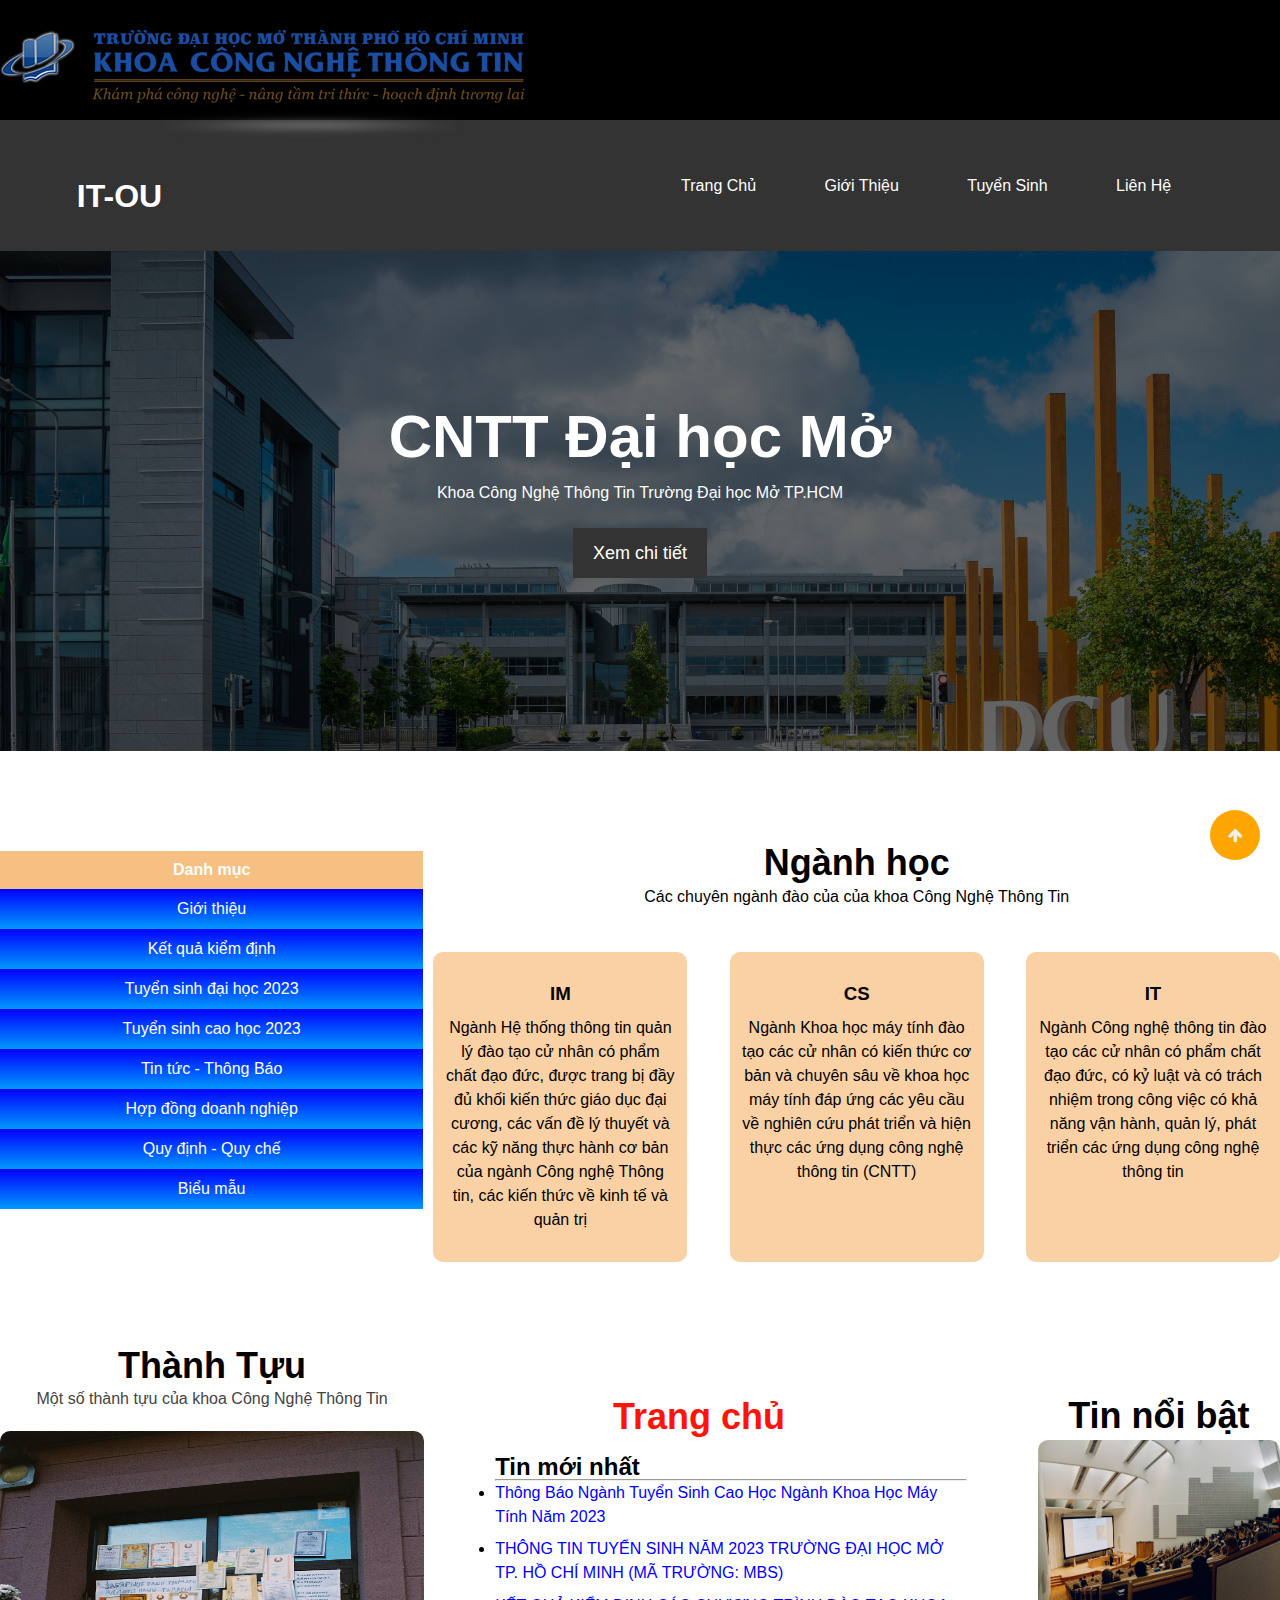
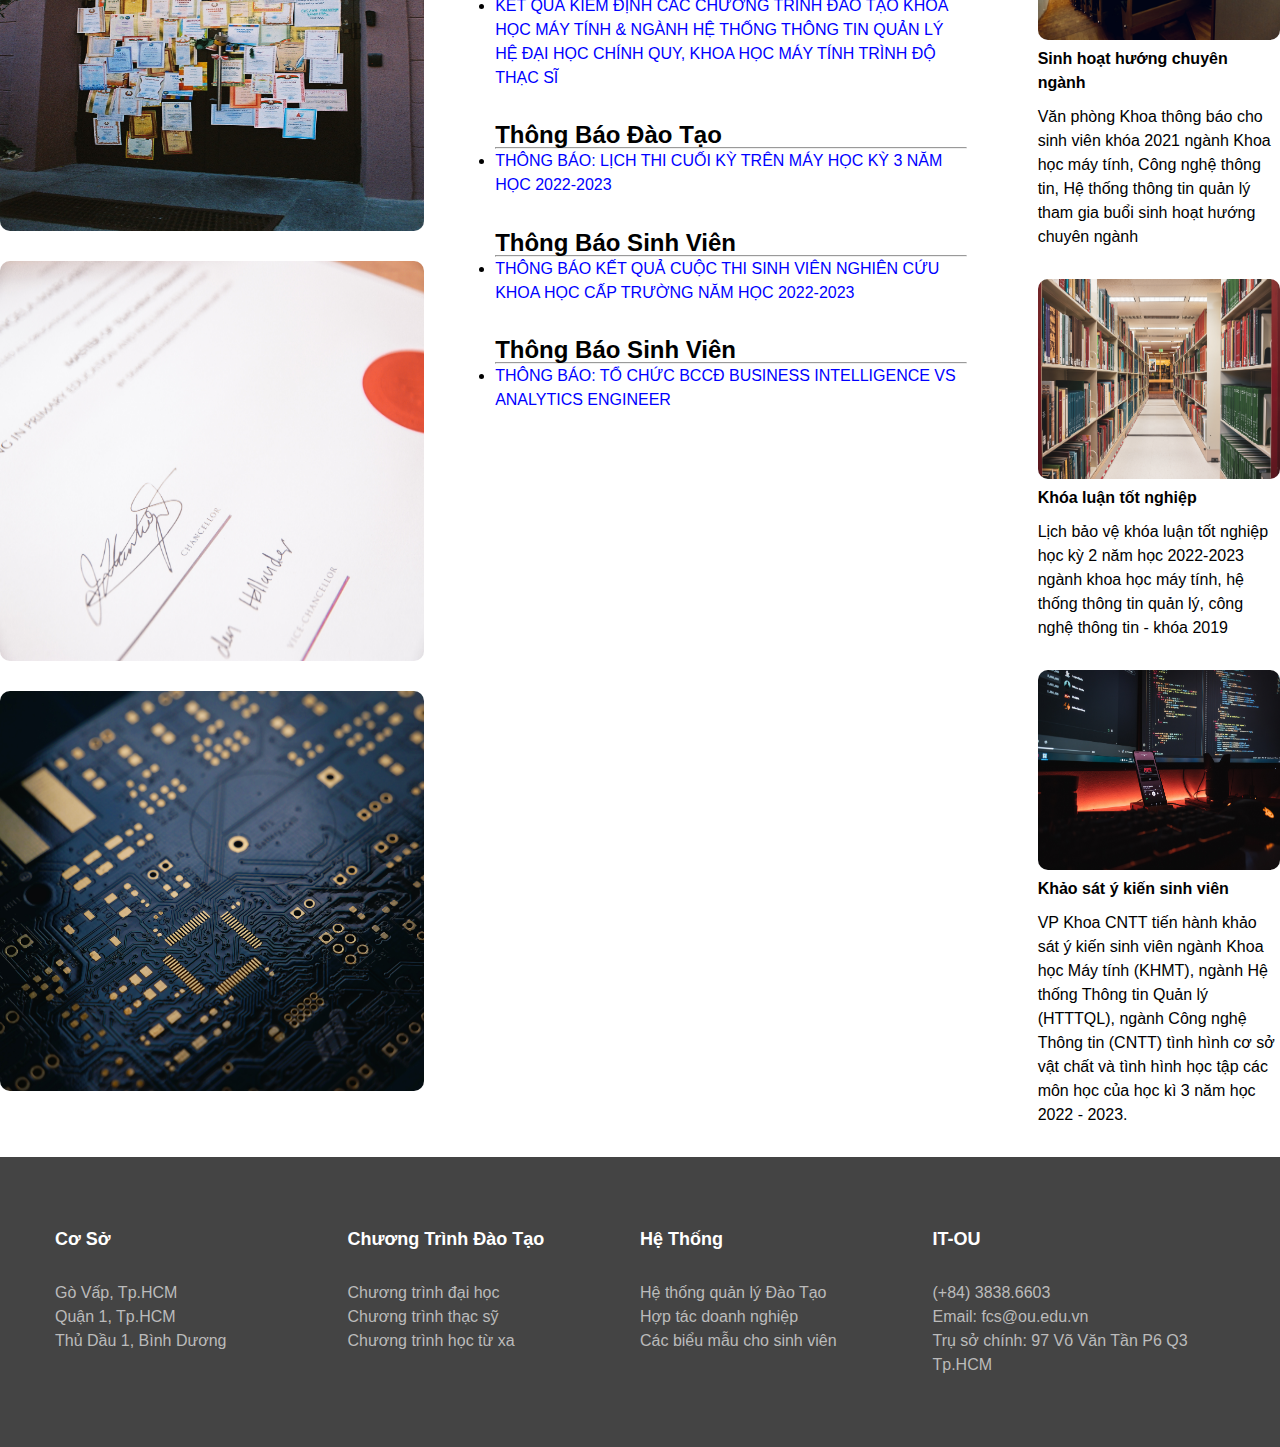
==== index.html @ 5b2e6574 "dfđ" ====
<!DOCTYPE html>
<html lang="en">
<head>
    <meta charset="UTF-8">
    <meta name="viewport" content="width=device-width, initial-scale=1.0">
    <meta name="description" content="Khoa công nghệ thông tin trường Đại Học Mở TH.HCM">
    <meta name="keywords" content="cntt, công nghệ thông tin, Đại học Mở, OU">
    <link rel="stylesheet" href="../CSS/style.css">
    <link rel="stylesheet" href="https://cdnjs.cloudflare.com/ajax/libs/font-awesome/4.7.0/css/font-awesome.min.css">
    <title>Khoa công nghệ thông tin</title>
</head>
<body>
    <header>
        <!--navigation-->
        <div class="backg1">
            <div class="OU ">
                <img src="/IMG/LOGO.png" alt="OU">
            </div>
        </div>
            <nav class="navbar">
                <h1 class="logo"><a href="index.html">IT-OU</a></h1>
                <div class="navbar-link" id="navLinks">
                    <i class="fa fa-times" onclick="hideMenu()"></i>
                    <ul>
                        <li><a href="index.html">Trang Chủ</a></li>
                        <li><a href="about.html">Giới Thiệu</a></li>
                        <li><a href="tuyensinh.html">Tuyển Sinh</a></li>
                        <li><a href="contact.html">Liên Hệ</a></li>
                    </ul>
                </div>
                <i class="fa fa-bars" onclick="showMenu()"></i>
        </nav>
        
        <!--showcase-->
        <div class="showcase">
                <div class="showcase-content">
                    <h1><span class="text">CNTT</span> Đại học Mở </h1>
                    <p>Khoa Công Nghệ Thông Tin Trường Đại học Mở TP.HCM</p>
                    <a class="button" href="about.html">Xem chi tiết</a>
                </div>
        </div>
    </header>

    <main>
        <section class="flex column2">
        <!--Chuyên ngành-->
        <section class="col1">
            
            <div class="tuyensinh-right">
                <h3>Danh mục</h3>
            </div>
            <ul class="v-menu flex">
                <li><a href="about.html">Giới thiệu</a></li>
                <li><a href="ketquakiemdinh.html">Kết quả kiểm định</a></li>
                <li><a href="daihoc.html">Tuyển sinh đại học 2023</a></li>
                <li><a href="caohoc.html">Tuyển sinh cao học 2023</a></li>
                <li><a href="index.html">Tin tức - Thông Báo</a></li>
                <li><a href="hopdong.html">Hợp đồng doanh nghiệp</a></li>
                <li><a href="quydinh.html">Quy định - Quy chế</a></li>
                <li><a href="bieumau.html">Biểu mẫu</a></li>
            </ul>
        </section>
        <section class="major col2">
            <h1>Ngành học</h1>
            <p>Các chuyên ngành đào của của khoa Công Nghệ Thông Tin</p>
            <!--Ngành--> 
            <div class="major-row">
                <div class="major-col">
                    <h3>IM</h3>
                    <p>Ngành Hệ thống thông tin quản lý đào tạo cử nhân có phẩm chất đạo đức,
                         được trang bị đầy đủ khối kiến thức giáo dục đại cương, 
                         các vấn đề lý thuyết và các kỹ năng thực hành 
                        cơ bản của ngành Công nghệ Thông tin, các kiến thức về kinh tế và quản trị</p>
                </div>
                <div class="major-col">
                    <h3>CS</h3>
                    <p>Ngành Khoa học máy tính đào tạo các cử nhân có kiến thức cơ bản và chuyên sâu về khoa học máy tính
                    đáp ứng các yêu cầu về nghiên cứu phát triển và hiện thực các ứng dụng công nghệ thông tin (CNTT)</p>
                </div>
                <div class="major-col">
                    <h3>IT</h3>
                    <p>Ngành Công nghệ thông tin đào tạo các cử nhân có phẩm chất đạo đức, có kỷ luật và có trách nhiệm trong công việc
                        có khả năng vận hành, quản lý, phát triển các ứng dụng công nghệ thông tin
                    </p>
                </div>
            </div>
        </section>
    </section>
        <!--Thành tựu-->
        <section class="flex column3">
        <section class="global">
            <h1>Thành Tựu</h1>
            <p>Một số thành tựu của khoa Công Nghệ Thông Tin</p>

            
            <div class="global-row">
                <div class="global-col">
                    <img src="../IMG/Thành tích.jpg">
                    <div class="layer">
                       <h3>Thành Tích</h3> 
                    </div>
                </div>
                <div class="global-col">
                    <img src="../IMG/kiểm định.jpg">
                    <div class="layer">
                        <h3>Kiểm Định</h3>
                    </div>
                </div>
                <div class="global-col">
                    <img src="../IMG/Nghiên cứu.jpg">
                    <div class="layer">
                        <h3>Nghiên Cứu</h3>
                    </div>
                </div>
            </div>
        </section> 
        <section class="content-middle column">
            <section class="padding-bottom">
                <div title="title">Trang chủ</div>
            <h1>Tin mới nhất</h1>
            <hr>
            <ul><li><a href="#">Thông Báo Ngành Tuyển Sinh Cao Học Ngành Khoa Học Máy Tính Năm 2023</a></li></ul>
            <ul><li><a href="#">THÔNG TIN TUYỂN SINH NĂM 2023 TRƯỜNG ĐẠI HỌC MỞ TP. HỒ CHÍ MINH (MÃ TRƯỜNG: MBS)</a></li></ul>
            <ul><li><a href="#">KẾT QUẢ KIỂM ĐỊNH CÁC CHƯƠNG TRÌNH ĐÀO TẠO KHOA HỌC MÁY TÍNH & NGÀNH HỆ THỐNG THÔNG TIN QUẢN LÝ HỆ ĐẠI HỌC CHÍNH QUY, KHOA HỌC MÁY TÍNH TRÌNH ĐỘ THẠC SĨ</a></li></ul>
            </section>
            <section class="padding-bottom">
            <h1>Thông Báo Đào Tạo</h1>
            <hr>
            <ul><li><a href="#">THÔNG BÁO: LỊCH THI CUỐI KỲ TRÊN MÁY HỌC KỲ 3 NĂM HỌC 2022-2023 </a></li></ul>
            </section>
            <section class="padding-bottom">
                <h1>Thông Báo Sinh Viên</h1>
                <hr>
                <ul><li><a href="#">THÔNG BÁO KẾT QUẢ CUỘC THI SINH VIÊN NGHIÊN CỨU KHOA HỌC CẤP TRƯỜNG NĂM HỌC 2022-2023 </a></li></ul>
            </section>
                <section class="padding-bottom">
                <h1>Thông Báo Sinh Viên</h1>
                <hr>
                <ul><li><a href="#">THÔNG BÁO: TỔ CHỨC BCCĐ BUSINESS INTELLIGENCE VS ANALYTICS ENGINEER </a></li></ul>
            </section>
        </section>

        <!--Tin nổi bật-->
        <section class="new">
            <h1>Tin nổi bật</h1>
            <div class="new-row">
                <div class="new-content">
                    <img src="../IMG/sinh viên.jpg" alt="Sinh viên">
                    <h4>Sinh hoạt hướng chuyên ngành</h4>
                    <p>Văn phòng Khoa thông báo cho sinh viên khóa 2021 ngành Khoa học máy tính,
                         Công nghệ thông tin, Hệ thống thông tin quản lý tham gia buổi sinh hoạt hướng chuyên ngành</p>
                </div>
                <div class="new-content">
                    <img src="../IMG/thư viện.jpg" alt="Thư viện">
                    <h4>Khóa luận tốt nghiệp</h4>
                    <p>Lịch bảo vệ khóa luận tốt nghiệp học kỳ 2 năm học 2022-2023
                        ngành khoa học máy tính, hệ thống thông tin quản lý, công nghệ thông tin - khóa 2019
                        </p>
                </div>
                <div class="new-content">
                    <img src="/IMG/đồ án.jpg" alt="Đồ án">
                    <h4>Khảo sát ý kiến sinh viên</h4>
                    <p>VP Khoa CNTT tiến hành khảo sát ý kiến sinh viên ngành Khoa học Máy tính (KHMT), ngành Hệ thống Thông tin Quản lý (HTTTQL), ngành Công nghệ Thông tin (CNTT)
                        tình hình cơ sở vật chất và tình hình học tập các môn học của học kì 3 năm học 2022 - 2023.</p>
                </div>
            </div>
        </section>
    </section>
        
    <a href="#"  id="backtop">
        <i class="fa fa-arrow-up"></i>
    </a>
    </main>

    <footer>
        <!--go to top-->
        
        <div class="container-foot">
            <div class="foot-row">
                <div class="foot-col">
                    <h4>Cơ sở</h4>
                    <ul>
                        <li><a href="#">Gò Vấp, Tp.HCM</a></li>
                        <li><a href="#">Quận 1, Tp.HCM</a></li>
                        <li><a href="#">Thủ Dầu 1, Bình Dương</a></li>
                    </ul>
                </div>
                <div class="foot-col">
                    <h4>Chương trình đào tạo</h4>
                    <ul>
                        <li><a href="#">Chương trình đại học</a></li>
                        <li><a href="#">Chương trình thạc sỹ</a></li>
                        <li><a href="#">Chương trình học từ xa</a></li>
                    </ul>
                </div>
                <div class="foot-col">
                    <h4>Hệ thống</h4>
                    <ul>
                        <li><a href="">Hệ thống quản lý Đào Tạo</a></li>
                        <li><a href="">Hợp tác doanh nghiệp</a></li>
                        <li><a href="">Các biểu mẫu cho sinh viên</a></li>
    
    
                    </ul>
                </div>
                <div class="foot-col">
                    <h4>IT-OU</h4>
                    <ul>
                        <li><a href="#">(+84) 3838.6603</a></li>
                        <li><a href="#">Email: fcs@ou.edu.vn</a></li>
                        <li><a href="#">Trụ sở chính: 97 Võ Văn Tần P6 Q3 Tp.HCM</a></li>
                    </ul>
                </div>
    
            </div>
        </div>
    </footer>
    <script src="JS/main.js"></script>
    <script src="JS/backtotop.js"></script>
</body>

</html>
---- CSS/style.css ----
/*Fonts style*/
html,body{
    font-family: 'Segoe UI', Tahoma, Geneva, Verdana, sans-serif;
    line-height: 1.5em;

}
*{
    margin: 0;
    padding: 0;
    box-sizing: border-box;
}
a{
    color: #333;
    text-decoration: none;
}

p{
    margin: 10px 0;
}
            /*Navigation*/
header{
    width: 100%;
    min-height: 300px;
    background-position: center;
    background-size: cover;
    position: relative;
}

.OU{
    width:40%;
    height:100px;
    background-size: cover;
    background-position:center;
}
.backg1{
    
    background-color:black;
    width:100%;
    height:120px;
    
}
.backg1 img{
    margin-top:30px;
}
.backg1 nav.xanh div { 
    color:blue;
    font-weight: 1000;
    font-size:50px;
    text-decoration:underline;
    margin-top:30px;
}
.navbar{
    display: flex;
    padding: 2% 6%;
    justify-content: space-between;
    align-items: center;
    background:#333;
}
.navbar h1{
    flex: 100%;
    text-align: left;
}
.navbar-link{
    flex: 100%;
    text-align: right;
}
.navbar-link ul li {
    list-style: none;
    display: inline-block;
    padding: 8px 12px;
    position: relative;
}
.navbar h1{
    padding-top: 20px;
}
.navbar a{
    color: #fff;
}
.navbar ul li a{
    display: block;
    padding: 20px;
    text-align: center;
}
.navbar ul li a:hover{
    background: #444;
    color: #f7c083;
}
.navbar ul li a::before{
    content:"" ;
    height:4px;
    width:0px;
    background:#f7c083;
    position:absolute;
    bottom:0px;
    left:0px;
    transition:0.2s cubic-bezier(0.075, 0.82, 0.165, 1);
}
.navbar-link{
    flex: 100%;
    text-align: right;
}
.navbar ul li:hover a::before{
    width:100%;
}
nav .fa{
    display:none;
}
/*title mỗi trang */
@keyframes hien{
    from{
        opacity:0;
        transform:translate(0);
        
    }
    to{
        opacity:1;
        transform:translate(25%);
    }
}
div[title]{
    color:#ff1409;
    animation:hien 3s ease-in-out;
    background-image:linear-gradient(to left right,purple,darkblue,black);
    width:100%;
    height:80px;
    transform:translate(25%);
    padding-top:30px;
    box-sizing:border-box;
    font-size:36px;
    font-weight: 800;
}
/*responsive*/
@media(max-width: 700px){
    .OU{
        width:80%;
    }
    h1[title]{
        width:100%;
        text-align: left;
        flex-direction:column;
    }
    .navbar h1{
        padding-top: 20px;
        font-size: 20px;
        
    }
    .navbar-link{
        position: absolute;
        background-color: #f7c083;
        height: 100vh;
        width: 200px;
        top:0%;
        right:-250px;
        text-align: left;
        z-index: 2;
        
    }
    nav .fa{
        display: block;
        color: #fff;
        margin: 10px;
        font-size: 22px;
        cursor: pointer;
    }
    
    .col1{
        flex-direction:column;
        width:100% !important;
        display:block;
    }
    .column2{
        flex-direction:column;
    }
    .column2 .col1{
        width:100%;
    }
    .column3{
        flex-direction:column;
    }
    .column3 .global{
        width:100%;
    }
    .column3 .content-middle{
        width:100%;
    }
    .column3 .new{
        width:100%;
    }
    .new-content img{
        height:300px;
        width:80%;
    }
}
/*Ket qua kiem dinh*/
.photo img{
    width:100%;
}
 /*showcase*/
 .showcase{
    background-image:linear-gradient(rgba(0,0,0,0.6), rgba(0,0,0,0.6)), url("/IMG/trường.jpg");
    background-position: center;
    background-size: cover;
    height: 500px;
 }
 .showcase-content{
    color: #fff;
    text-align: center;
    padding-top: 150px;
 }
 .parent > div {
    right:70%;
    display:flex;
    margin-top:25%;
    
    }
    
    .input {
    outline: none;
    border: none;
    border-radius: 100px;
    padding: 5px 10px;
    transition: width 0.3s ease;
   
    }
    
    .input::placeholder {
    color: green;
    }
    
    .parent.active .input {
    width: 200px;
    }
    
    .btn {
    
    padding: 5px 10px;
    cursor: pointer;
    border-radius: 100px;
    border: none;
    background: green;
    display: inline-block;
    box-shadow: 0 0 5px rgba(0, 0, 0, 0.2);
    position: absolute;
    top: 0;
    left: 0;
    transition: transform 0.3s ease;
    
    }
    
    .parent.active .btn {
    transform: translateX(210px);
    }
    
    .fa-solid {
    color: #ffffff;
    }
 .showcase-content h1{
    font-size: 60px;
    line-height: 1.2em;
 }
 .showcase-content p{
    padding-bottom: 16px;
    line-height: 1.2em;
 }
 .button{
    display: inline-block;
    font-size: 18px;
    color: #fff;
    background-color: #333;
    padding: 13px 20px;
    border: none;   
 }
 .button:hover{
    background: #f7c083;
    color: #444;
 }
 

/* chia hai cột */
.col1{
    width:40%;
    margin-top:100px;
    color:#f9d1a4;
    margin-right:10px;
}
.iconmenu{
    width:5%;
    height:80px;
    color:#222;
    background-color:red;
    position:absolute;
    font-size: 20px;
}
.col2{
    width:60%;
}
.flex{
    display:flex;
}

ul.v-menu{
    flex-direction:column ;
    width:100%;
}
ul.v-menu li{
    
    width:auto;
    height:40px;
    line-height:40px;
    border-bottom:1px solid #e8e8e8;

}

ul.v-menu li a{
    align-items: center;
    background:linear-gradient(blue,#0099ff);
    color: white;
    text-align:center;
    box-sizing: border-box;
    display:block;
    width:auto;
}
ul.v-menu li a:hover {
    background:linear-gradient(orange,red);
    color:blue !important;
}
 /*major*/
.major{
    width: 80%;
    margin: 0 auto;
    text-align: center;
    padding-top: 100px;
}
.major-row{
    margin-top: 5%;
    display: flex;
    justify-content: space-between;
}
.major-col{
    flex-basis: 30%;
    background: #f9d1a4;
    
    border-radius: 10px;
    margin-bottom: 5%;
    padding: 20px 12px;
    box-sizing: border-box;
}
.major h1{
    font-size: 36px;
    font-weight: 600;
}
.major-col h3{
    text-align: center;
    font-weight: 600;
    margin: 10px 0;
}
.major-col:hover{
    box-shadow: 0 0 20px 0 rgba(0,0,0,0.25);
}
/*responsive*/
@media(max-width: 700px){
    .major-row{
        flex-direction: column;
    }
}

/*Global*/
.global{
    width: 35%;
    margin: 0 auto;
    text-align: center;
    padding-top: 50px;
    float:left;
}
.global-row{
    margin-top: 5%;
    justify-content: space-between;
}
.global-col{
    flex-basis: 32%;
    border-radius: 10px;
    margin-bottom: 30px;
    overflow: hidden;
    position: relative;
}
.global p{
    color: #444;
    font-size: 16px;
    font-weight: 300;
    line-height: 22px;
}
.global h1{
    font-size: 36px;
    font-weight: 600;
}

.global-col img{
    width: 100%;
    height: 400px;
    display: block;
}
.layer{
    background: transparent;
    height: 100%;
    width: 100%;
    position: absolute;
    top: 0;
    left: 0;
    transition: 0.5s;
}
.layer:hover{
    background: rgba(255,187,152,0.8);
}
.layer h3 {
    width: 100%;
    font-weight: 500;
    color: #fff;
    font-size: 26px;
    bottom: 0;
    left: 50%;
    transform: translate(-50%);
    position:absolute;
    opacity: 0;
    transition: 0.5s;
}

.layer:hover h3{
    opacity: 1;
    bottom: 49%;
    
}

@media(max-width: 700px){
    .global-row{
        flex-direction: column;
    }
}
/*content-middle*/
.content-middle{
    width:40%;
    margin:5%;
    padding:7px;
    
}
@keyframes doimauh1{
     from{
        color:orange;
     }
     to{
        color:red;
     }

}
.content-middle h1{
    font-weight:600 ;
    font-size:24px;
    animation: doimauh1 3s ease-in-out infinite;
}
.content-middle ul{
    margin-top: 0;
    margin-bottom: 8.5px;
}

.content-middle div hr{
    color:blue;
}
.content-middle ul li{
    display: list-item;
}
.content-middle ul li a{
    color:blue;
}
.content-middle .padding-bottom {
    padding-bottom: 25px;
}
.content-middle .padding-top{
    padding-top:25px;
}
.column{
    flex-direction:column ;
}
/*News*/
.new{
    width: 20%;
    margin: 0 auto;
    text-align: center;
    padding-top: 100px;
    float:right;
}
.new-row{
    margin-top: 5%;
    
}
.new-content {
    flex-basis: 32%;
    border-radius: 10px;
    margin-bottom: 30px;
    text-align: left;
}
.new-content img{
    width: 100%;
    border-radius: 10px;
    height: 200px;
}
.new h1{
    font-size: 36px;
    font-weight: 600;
}
.new-content h4{
    font-size: 16px;
    font-weight: 600;
}
@media(max-width: 700px){
    .new-row{
        flex-direction: column;
    }
}
/*Footer*/
.container-foot{
    max-width: 1170px; 
    margin: auto;
}
.foot-row{
    display: flex;
    flex-wrap: wrap;
}
.foot-row ul{
    list-style: none;
}
footer{
    background-color: #444;
    padding: 70px 0;
}
.foot-col{
    width: 25%;
    padding: 0 15ps;
}
.foot-col h4{
    font-size: 18px;
    color: #fff;
    text-transform: capitalize;
    margin-bottom: 30px;
}
.foot-col a{
    font-size: 16px;
    font-weight: 300;
    color:#bbb;
    display: block;
    transition:all 0.3s ease;

}
.foot-col a:hover{
    color: #fff;
    padding-left: 10px;
}
/*responsive*/
@media(max-width: 700px){
    .foot-col{
        width: 50%;
        margin-bottom: 30px;
    }
}
@media(max-width: 500px){
    .footer-col{
        width: 100%;
    }
}
/*go to top*/
#backtop{
    width:50px;
    height:50px;
    background:orange;
    color:#f0f0f0;
    display:flex;
    justify-content: center;
    align-items: center;
    border-radius:50%;
    position:fixed;
    bottom:40px;
    right:20px;
}

                    /* about us*/
/*showcase*/
.about-showcase{
    background-image:linear-gradient(rgba(0,0,0,0.6), rgba(0,0,0,0.6)), url("/IMG/lớp\ học.jpg");
    background-position: center;
    background-size: cover;
    height: 350px;
}
.about-showcase{
    color: #fff;
    text-align: center;
    padding-top: 130px;
 }
 .about-showcase h1{
    font-size: 60px;
    line-height: 1.2em;
    margin-bottom: 120px;
 }

 /*content*/
 .about-us{
    width: 80%;
    margin: auto;
    padding-top: 80px;
    padding-bottom: 50px;
 }
 .about-us-row{
    margin-top: 5%;
    display: flex;
    justify-content: space-between;
 }
 .about-us-col img{
    width: 100%;
    margin-left: 20px;
    
 }
 .about-us-col p{
    padding: 15px 0 25px;
 }
 /*responsive*/
 @media(max-width: 700px){
    .about-us-row{
        flex-direction: column;
    }
}
                /*Tuyển sinh*/
.tuyensinh-showcase{
    background-image:linear-gradient(rgba(0,0,0,0.6), rgba(0,0,0,0.6)), url("/IMG/tuyen_sinh.jpg");
    background-position: center;
    background-size: cover;
    height: 350px;
}
.tuyensinh-showcase{
    color: #fff;
    text-align: center;
    padding-top: 130px;
 }
 .tuyensinh-showcase h1{
    font-size: 60px;
    line-height: 1.2em;
    margin-bottom: 120px;
 }
 .tuyensinh{
    width: 80%;
    margin: auto;
    padding: 60px 0;
 }
 .tuyensinh-row{
    margin-top: 5%;
    display: flex;
    justify-content: space-between;
}
.tuyensinh-left{
    flex-basis: 65%;
}
.tuyensinh-left img{
    width: 100%;
    height: 400px;
}
.tuyensinh-left h2{
    color: #222;
    font-weight: 600;
    margin: 30px 0;
}
.tuyensinh-left p{
    color: #888;
    padding: 0;
}
.tuyensinh-right{
    flex-basis: 32%;  
}
@keyframes doimau{
    0% {background-color:#f7c083;}
    25% {background-color:orange;}
    50%{background-color:orangered;}
    100%{background-color:red;}
}
.tuyensinh-right h3{
    text-align: center;
    display: block;
    background-color:#f7c083;
    color: #fff;
    padding: 7px 0;
    font-size: 16px;
    animation:doimau 3s ease infinite;
}

.tuyensinh-right div{
    display: flex;
    align-items: center;
    justify-content: space-between;
    color: #555;
    padding: 8px;
    box-sizing: border-box;
    background:linear-gradient(blue,#0099ff);
    font-weight:600;

}
.comment{
    border: 1px solid #ccc;
    margin: 50px 0;
    padding: 10px 20px;
}
.comment h3{
    text-align: left;
}
.comment-form input, .comment-form textarea{
    width: 100%;
    padding: 10px;
    margin: 15px 0;
    box-sizing: border-box;
    border: none;
    outline: none;
    background-color: #f0f0f0;
}
 /*responsive*/
 @media(max-width: 700px){
    .tuyensinh-row{
        flex-direction: column;
    }
}

                    /*Contact*/

.contact-showcase{
    background-image:linear-gradient(rgba(0,0,0,0.6), rgba(0,0,0,0.6)), url("/IMG/Liên\ Hệ.jpg");
    background-position: center;
    background-size: cover;
    height: 350px;
}
.contact-showcase{
    color: #fff;
    text-align: center;
    padding-top: 130px;
 }
 .contact-showcase h1{
    font-size: 60px;
    line-height: 1.2em;
    margin-bottom: 120px;
 }
 .location{
    width: 80%;
    margin: auto;
    padding: 80px 0;
 }
 .location iframe{
    width: 100%; 
 }
 .contact{
    width: 80%;
    margin: auto;
 }

 .contact-row{
    margin-top: 5%;
    display: flex;
    justify-content: space-between;
}
 .contact-col{
    flex-basis: 48%;
    margin-bottom: 30px;
 }
 .contact-col div{
    display: flex;
    align-items: center;
    margin-bottom: 40px;
 }
 .contact-col div .fa{
    font-size: 28px;
    color: #f7c083;
    margin: 10px;
    margin-right: 30px;
 }
 .contact-col div h5{
    font-size: 20px;
    margin-bottom: 5px;
    color: #444;
    font-weight: 400;
 }
 .contact-col input, .contact-col textarea{
    width: 100%;
    padding: 15px;
    margin-bottom: 17px;
    outline:none;
    border: 1px solid #ccc;
 }
 /*responsive*/
 @media(max-width: 700px){
    .contact-row{
        flex-direction: column;
    }
}
/*Kết quả kiểm định */
.kiemdinh-showcase{
    background-image:linear-gradient(rgba(0,0,0,0.6), rgba(0,0,0,0.6)), url("/IMG/ketquakiemdinh.jpg");
    background-position: center;
    background-size: cover;
    height: 350px;
}
.kiemdinh-showcase{
    color: #fff;
    text-align: center;
    padding-top: 130px;
 }
 .kiemdinh-showcase h1{
    font-size: 60px;
    line-height: 1.2em;
    margin-bottom: 120px;
 }
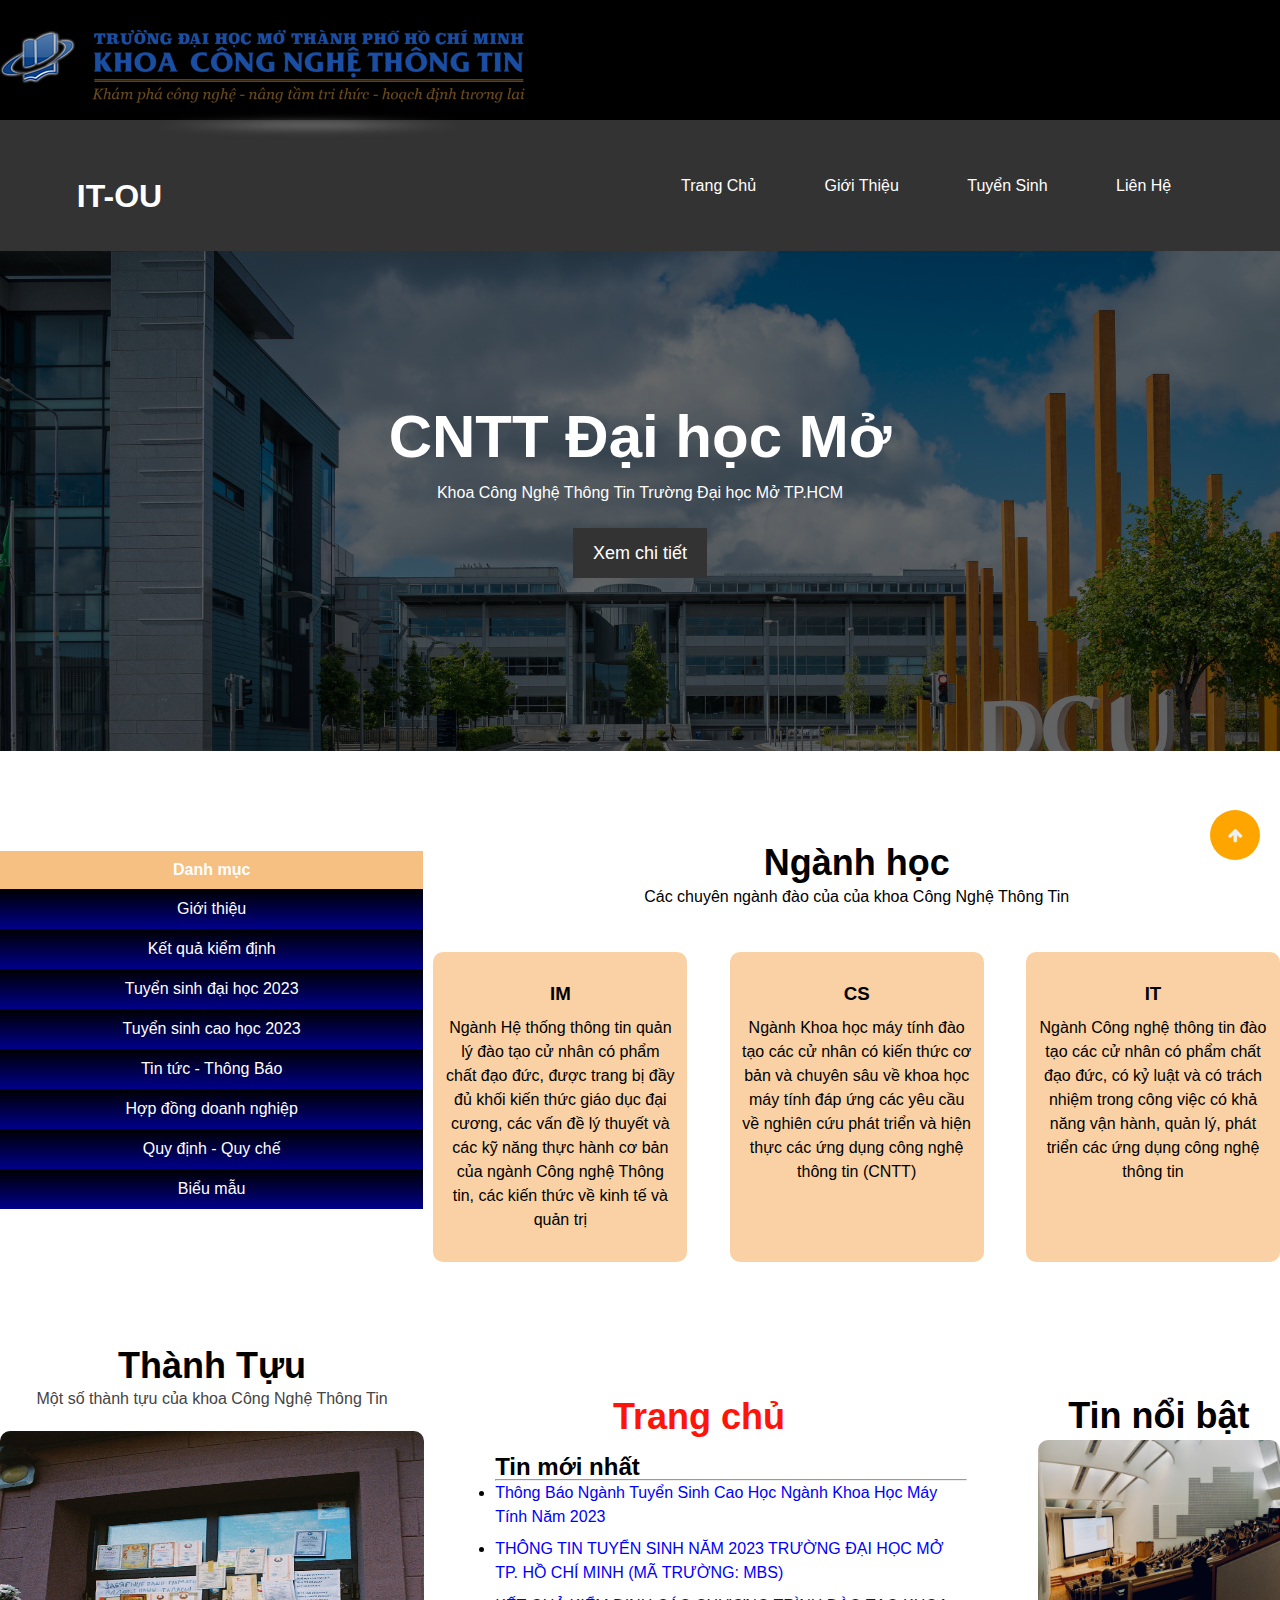
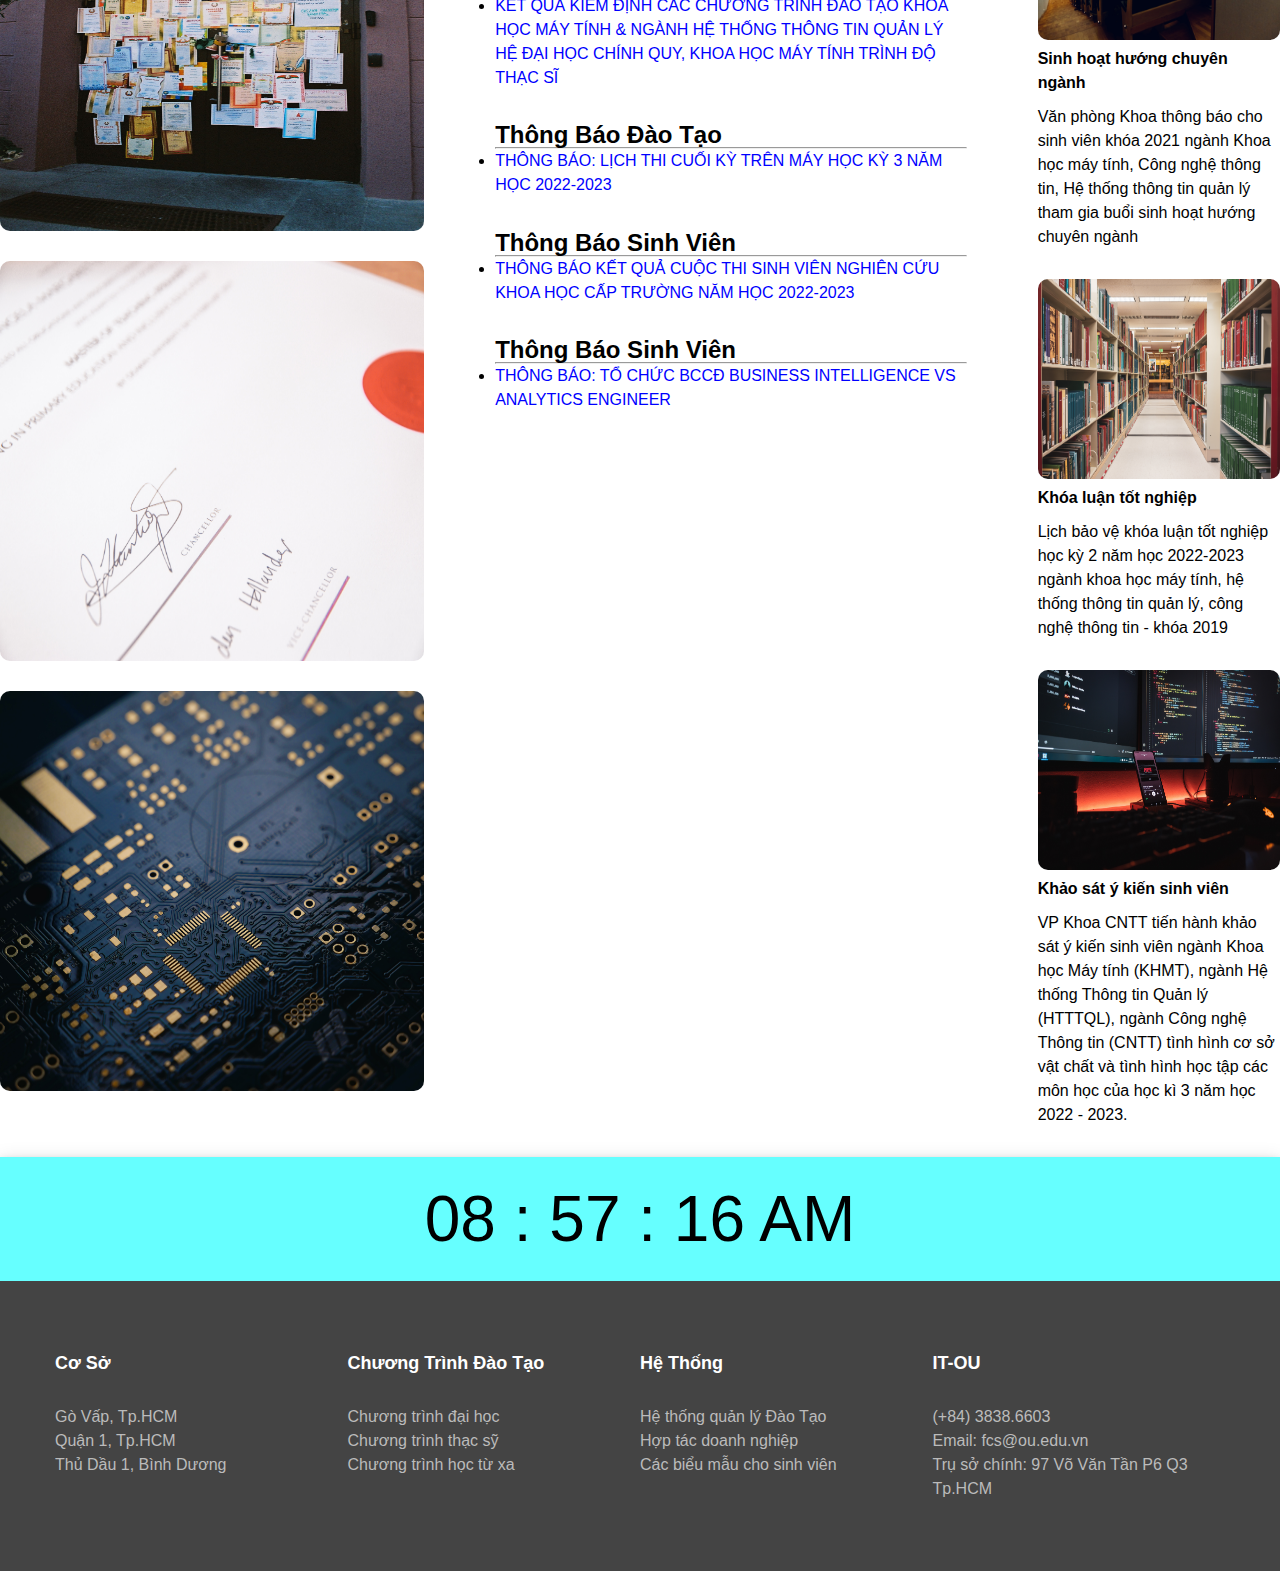
==== commit ba347645: "Fix" ====
--- a/index.html
+++ b/index.html
@@ -7,14 +7,14 @@
     <meta name="keywords" content="cntt, công nghệ thông tin, Đại học Mở, OU">
     <link rel="stylesheet" href="../CSS/style.css">
     <link rel="stylesheet" href="https://cdnjs.cloudflare.com/ajax/libs/font-awesome/4.7.0/css/font-awesome.min.css">
-    <title>Khoa công nghệ thông tin</title>
+    <title>Khoa công nghệ thông tin Trang chủ</title>
 </head>
 <body>
     <header>
         <!--navigation-->
         <div class="backg1">
             <div class="OU ">
-                <img src="/IMG/LOGO.png" alt="OU">
+                <img src="../IMG/LOGO.png" alt="OU">
             </div>
         </div>
             <nav class="navbar">
@@ -41,7 +41,7 @@
         </div>
     </header>
 
-    <main>
+    <main class="backg2">
         <section class="flex column2">
         <!--Chuyên ngành-->
         <section class="col1">
@@ -166,14 +166,16 @@
             </div>
         </section>
     </section>
-        
-    <a href="#"  id="backtop">
-        <i class="fa fa-arrow-up"></i>
-    </a>
+    <div> 
+        <!--go to top-->
+        <a href="#"  id="backtop"onclick="goToTop()">
+            <i class="fa fa-arrow-up" ></i>
+        </a>
+    </div> 
+    <div id="digital-clock"></div>
     </main>
 
     <footer>
-        <!--go to top-->
         
         <div class="container-foot">
             <div class="foot-row">
@@ -217,6 +219,7 @@
     </footer>
     <script src="JS/main.js"></script>
     <script src="JS/backtotop.js"></script>
+    
 </body>
 
 </html>--- a/CSS/style.css
+++ b/CSS/style.css
@@ -94,10 +94,6 @@
     bottom:0px;
     left:0px;
     transition:0.2s cubic-bezier(0.075, 0.82, 0.165, 1);
-}
-.navbar-link{
-    flex: 100%;
-    text-align: right;
 }
 .navbar ul li:hover a::before{
     width:100%;
@@ -308,12 +304,12 @@
     height:40px;
     line-height:40px;
     border-bottom:1px solid #e8e8e8;
-
+    
 }
 
 ul.v-menu li a{
     align-items: center;
-    background:linear-gradient(blue,#0099ff);
+    background:linear-gradient(black,darkblue);
     color: white;
     text-align:center;
     box-sizing: border-box;
@@ -321,9 +317,10 @@
     width:auto;
 }
 ul.v-menu li a:hover {
-    background:linear-gradient(orange,red);
-    color:blue !important;
-}
+    color:yellow !important;
+    background:linear-gradient(darkblue,black);
+}
+
  /*major*/
 .major{
     width: 80%;
@@ -565,6 +562,18 @@
         width: 100%;
     }
 }
+/*style đồng hồ */
+#digital-clock {
+    background-color: #66ffff;
+    width: 100%;
+    margin: auto;
+    padding-top: 50px;
+    padding-bottom: 50px;
+    font-family: 'Open Sans Condensed', sans-serif;
+    font-size: 64px;
+    text-align: center;
+    box-shadow: 0 4px 8px 0 rgba(0, 0, 0, 0.2), 0 6px 20px 0 rgba(0, 0, 0, 0.19);
+  }
 /*go to top*/
 #backtop{
     width:50px;
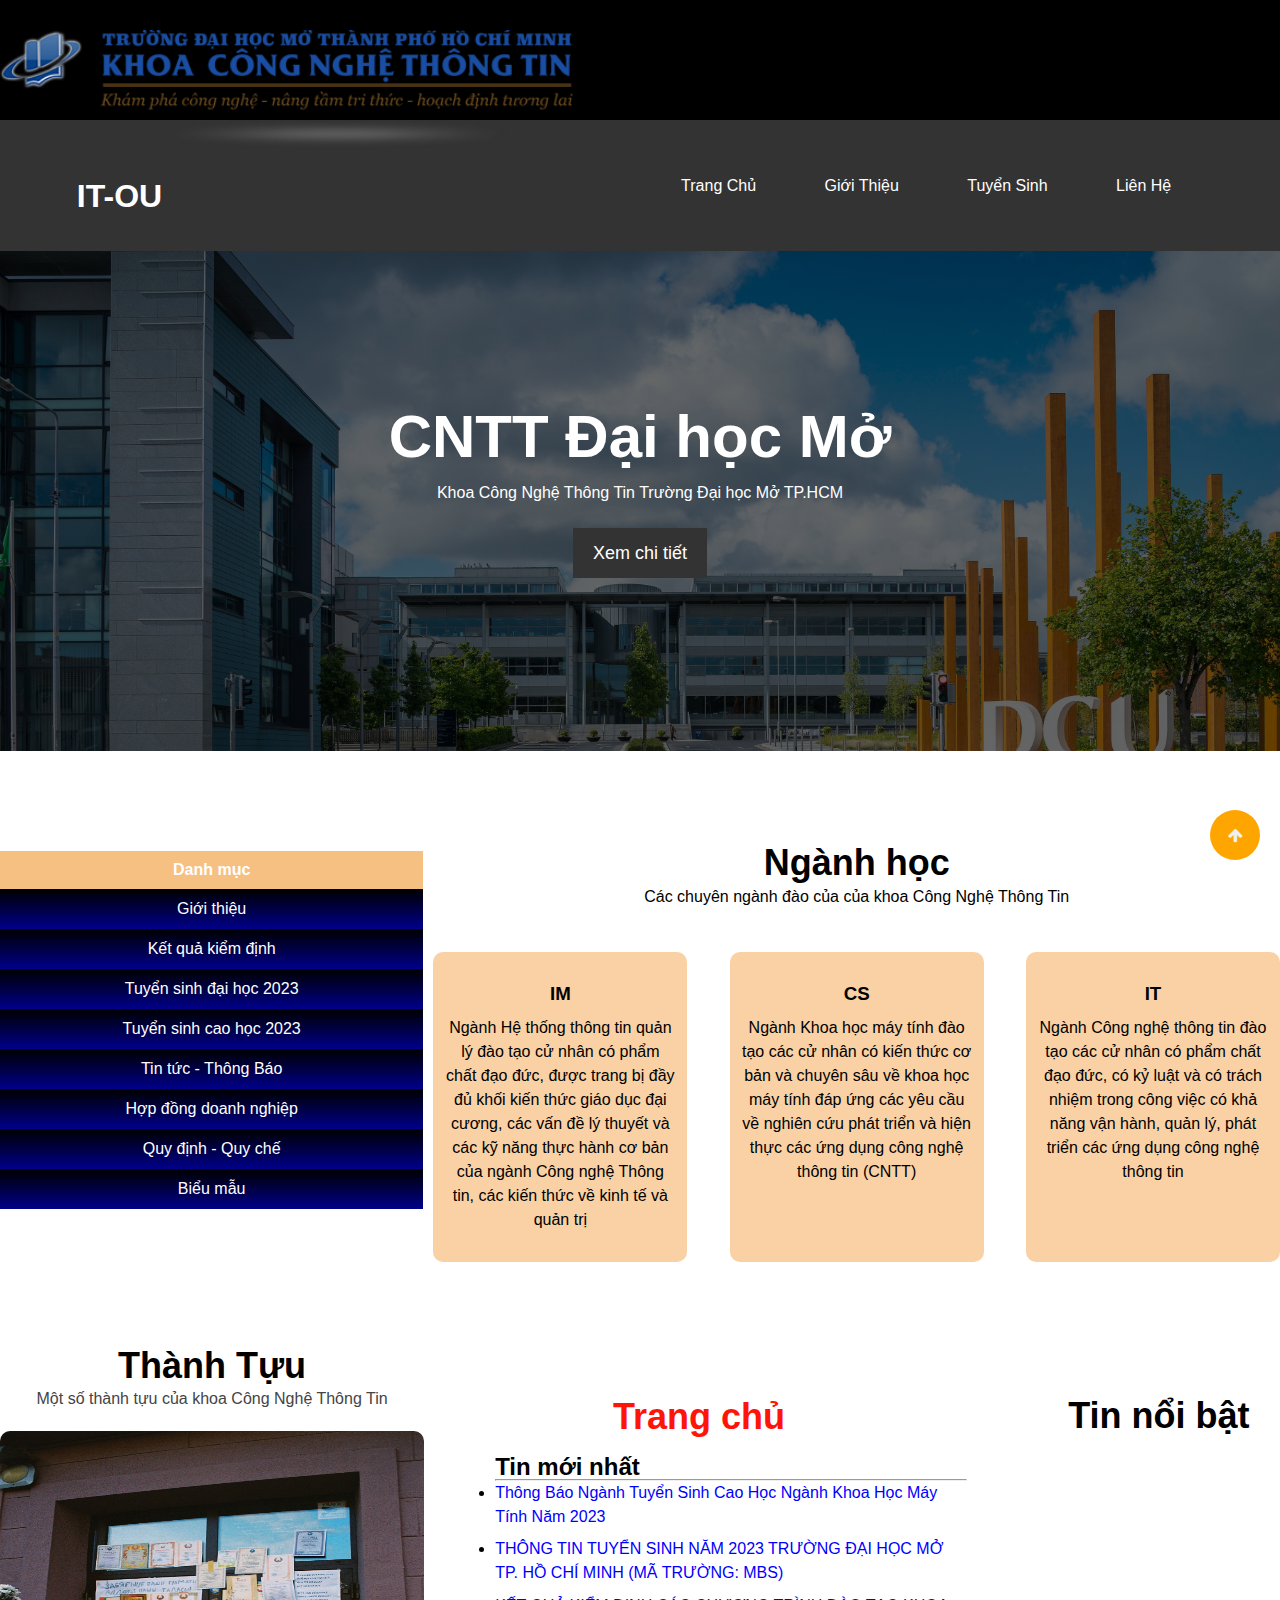
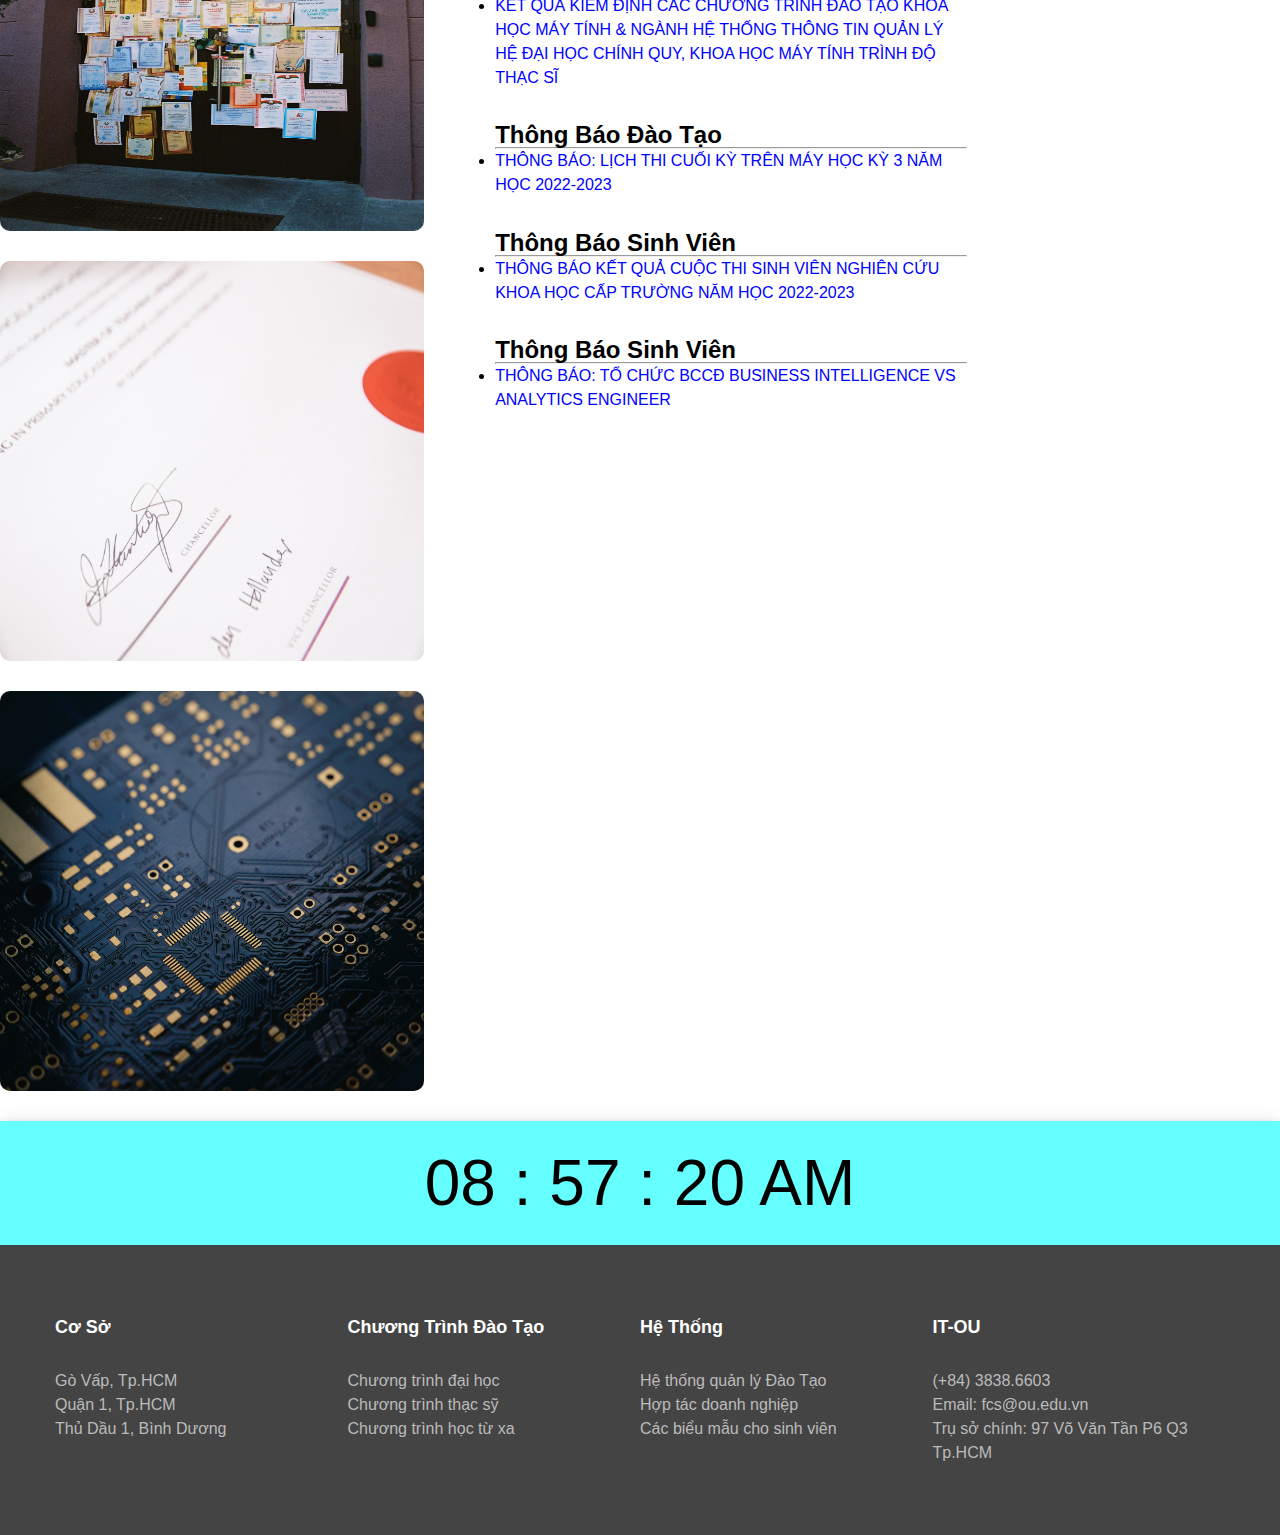
==== commit 89f76575: "Sửa" ====
--- a/index.html
+++ b/index.html
@@ -13,7 +13,7 @@
     <header>
         <!--navigation-->
         <div class="backg1">
-            <div class="OU ">
+            <div class="OU">
                 <img src="../IMG/LOGO.png" alt="OU">
             </div>
         </div>
@@ -64,14 +64,9 @@
             <h1>Ngành học</h1>
             <p>Các chuyên ngành đào của của khoa Công Nghệ Thông Tin</p>
             <!--Ngành--> 
-            <div class="major-row">
-                <div class="major-col">
-                    <h3>IM</h3>
-                    <p>Ngành Hệ thống thông tin quản lý đào tạo cử nhân có phẩm chất đạo đức,
-                         được trang bị đầy đủ khối kiến thức giáo dục đại cương, 
-                         các vấn đề lý thuyết và các kỹ năng thực hành 
-                        cơ bản của ngành Công nghệ Thông tin, các kiến thức về kinh tế và quản trị</p>
-                </div>
+            <div class="major-row" id="major-row">
+                
+                <!---
                 <div class="major-col">
                     <h3>CS</h3>
                     <p>Ngành Khoa học máy tính đào tạo các cử nhân có kiến thức cơ bản và chuyên sâu về khoa học máy tính
@@ -83,6 +78,7 @@
                         có khả năng vận hành, quản lý, phát triển các ứng dụng công nghệ thông tin
                     </p>
                 </div>
+                -->
             </div>
         </section>
     </section>
@@ -116,7 +112,7 @@
         </section> 
         <section class="content-middle column">
             <section class="padding-bottom">
-                <div title="title">Trang chủ</div>
+            <div title="title">Trang chủ</div>
             <h1>Tin mới nhất</h1>
             <hr>
             <ul><li><a href="#">Thông Báo Ngành Tuyển Sinh Cao Học Ngành Khoa Học Máy Tính Năm 2023</a></li></ul>
@@ -144,6 +140,7 @@
         <section class="new">
             <h1>Tin nổi bật</h1>
             <div class="new-row">
+                <!--
                 <div class="new-content">
                     <img src="../IMG/sinh viên.jpg" alt="Sinh viên">
                     <h4>Sinh hoạt hướng chuyên ngành</h4>
@@ -158,11 +155,12 @@
                         </p>
                 </div>
                 <div class="new-content">
-                    <img src="/IMG/đồ án.jpg" alt="Đồ án">
+                    <img src="../IMG/đồ án.jpg" alt="Đồ án">
                     <h4>Khảo sát ý kiến sinh viên</h4>
                     <p>VP Khoa CNTT tiến hành khảo sát ý kiến sinh viên ngành Khoa học Máy tính (KHMT), ngành Hệ thống Thông tin Quản lý (HTTTQL), ngành Công nghệ Thông tin (CNTT)
                         tình hình cơ sở vật chất và tình hình học tập các môn học của học kì 3 năm học 2022 - 2023.</p>
                 </div>
+                -->
             </div>
         </section>
     </section>
--- a/CSS/style.css
+++ b/CSS/style.css
@@ -27,10 +27,14 @@
 }
 
 .OU{
-    width:40%;
+    width:100%;
     height:100px;
     background-size: cover;
     background-position:center;
+}
+.OU img{
+    max-width:80%;
+    height:120px;
 }
 .backg1{
     
@@ -128,7 +132,13 @@
 /*responsive*/
 @media(max-width: 700px){
     .OU{
-        width:80%;
+        width:100%;
+    }
+    .OU img{
+        width:100%;
+    }
+    #backtop{
+        width:100%;
     }
     h1[title]{
         width:100%;
@@ -150,6 +160,7 @@
         text-align: left;
         z-index: 2;
         
+        
     }
     nav .fa{
         display: block;
@@ -203,53 +214,7 @@
     text-align: center;
     padding-top: 150px;
  }
- .parent > div {
-    right:70%;
-    display:flex;
-    margin-top:25%;
-    
-    }
-    
-    .input {
-    outline: none;
-    border: none;
-    border-radius: 100px;
-    padding: 5px 10px;
-    transition: width 0.3s ease;
-   
-    }
-    
-    .input::placeholder {
-    color: green;
-    }
-    
-    .parent.active .input {
-    width: 200px;
-    }
-    
-    .btn {
-    
-    padding: 5px 10px;
-    cursor: pointer;
-    border-radius: 100px;
-    border: none;
-    background: green;
-    display: inline-block;
-    box-shadow: 0 0 5px rgba(0, 0, 0, 0.2);
-    position: absolute;
-    top: 0;
-    left: 0;
-    transition: transform 0.3s ease;
-    
-    }
-    
-    .parent.active .btn {
-    transform: translateX(210px);
-    }
-    
-    .fa-solid {
-    color: #ffffff;
-    }
+
  .showcase-content h1{
     font-size: 60px;
     line-height: 1.2em;
@@ -628,6 +593,11 @@
  .about-us-col p{
     padding: 15px 0 25px;
  }
+ .subject{
+    background-color:red;
+    font-size:24px;
+
+ }
  /*responsive*/
  @media(max-width: 700px){
     .about-us-row{
@@ -740,7 +710,7 @@
     height: 350px;
 }
 .contact-showcase{
-    color: #fff;
+    color: purple;
     text-align: center;
     padding-top: 130px;
  }
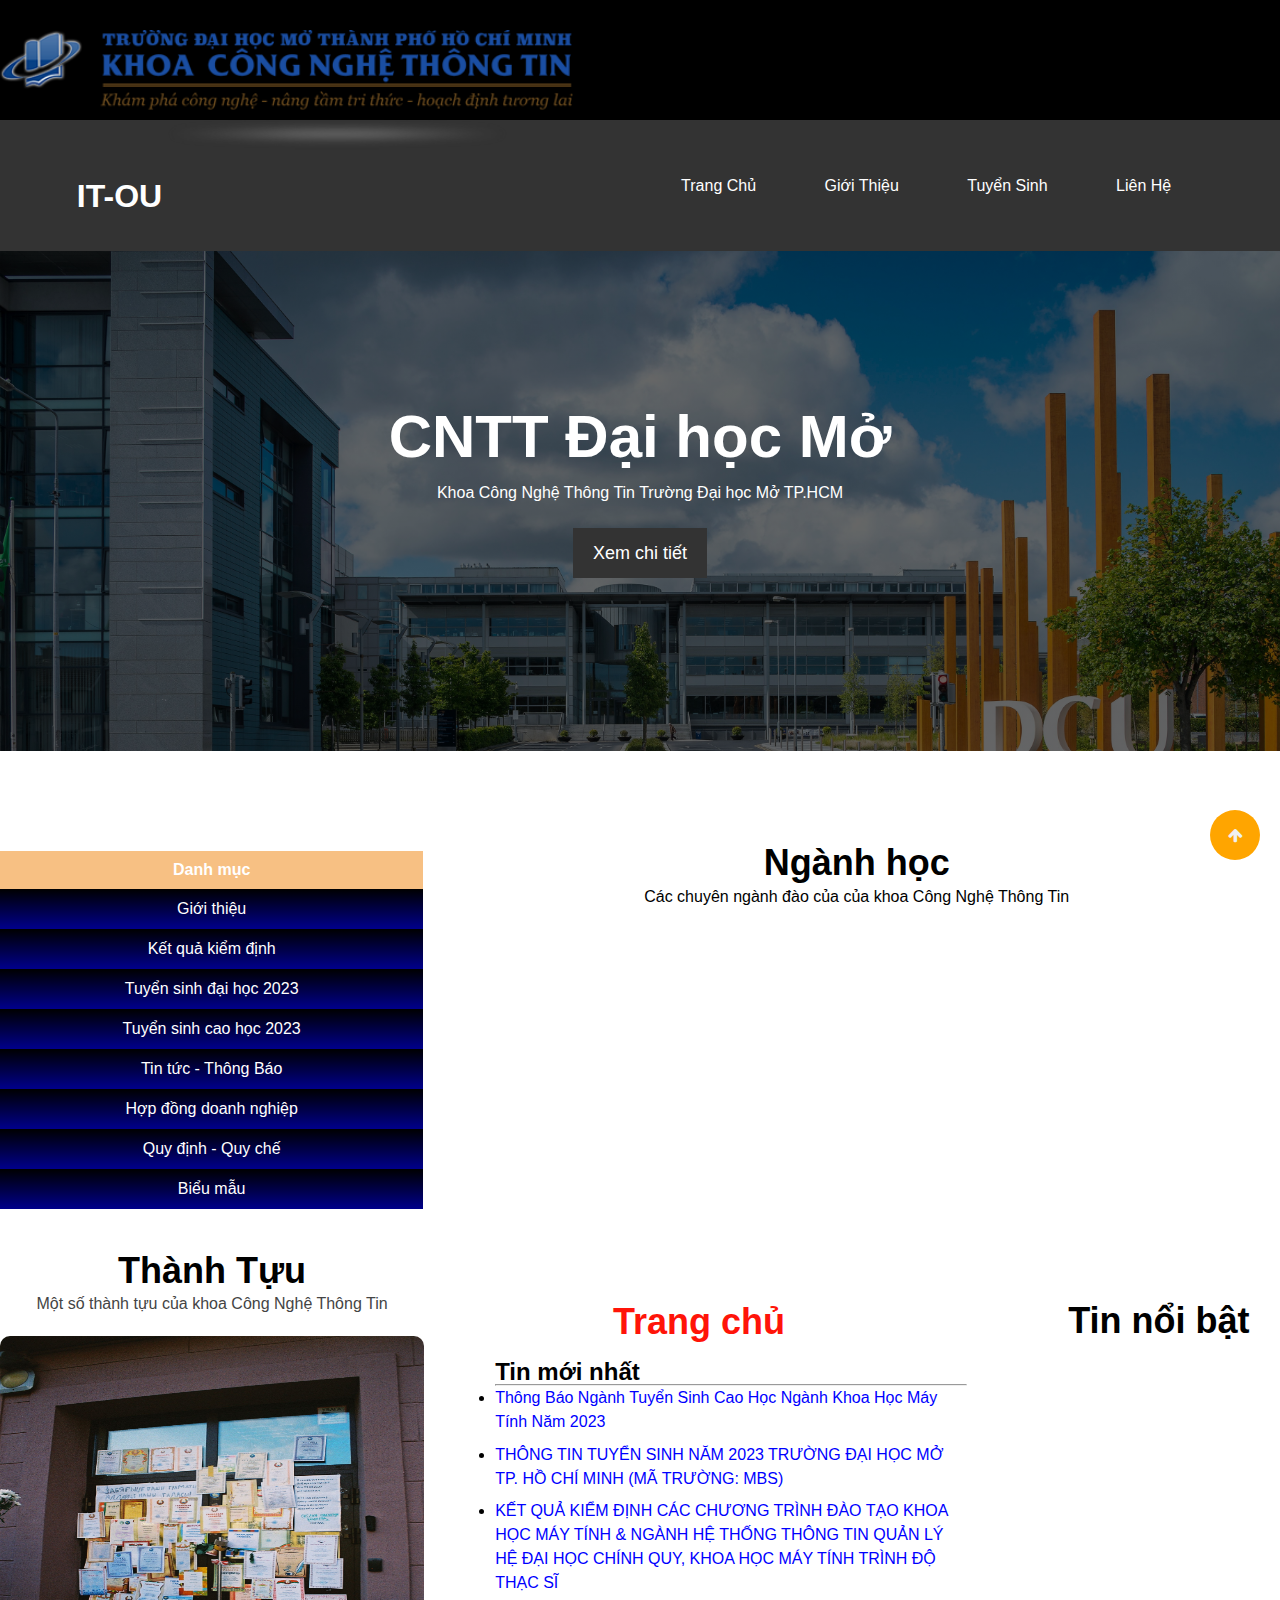
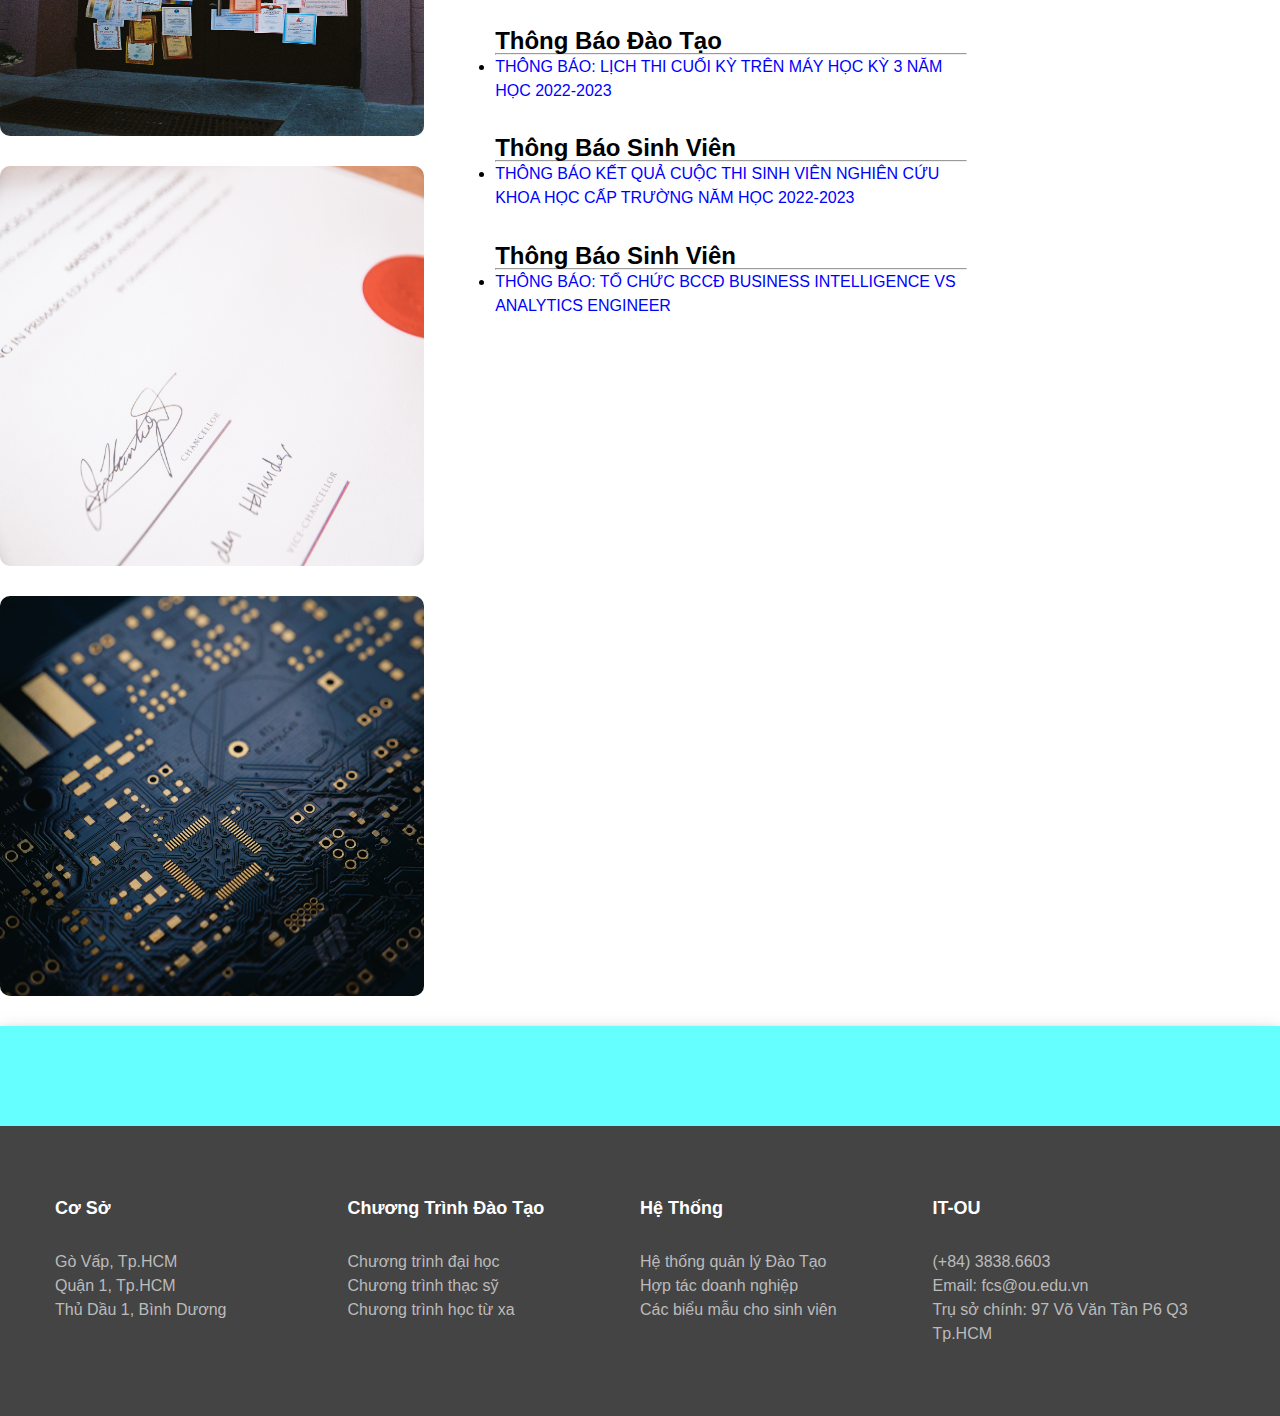
==== commit 28998445: "Update index.html" ====
--- a/index.html
+++ b/index.html
@@ -215,8 +215,8 @@
             </div>
         </div>
     </footer>
-    <script src="JS/main.js"></script>
-    <script src="JS/backtotop.js"></script>
+    <script src=".JS/main.js"></script>
+    <script src=".JS/backtotop.js"></script>
     
 </body>
 
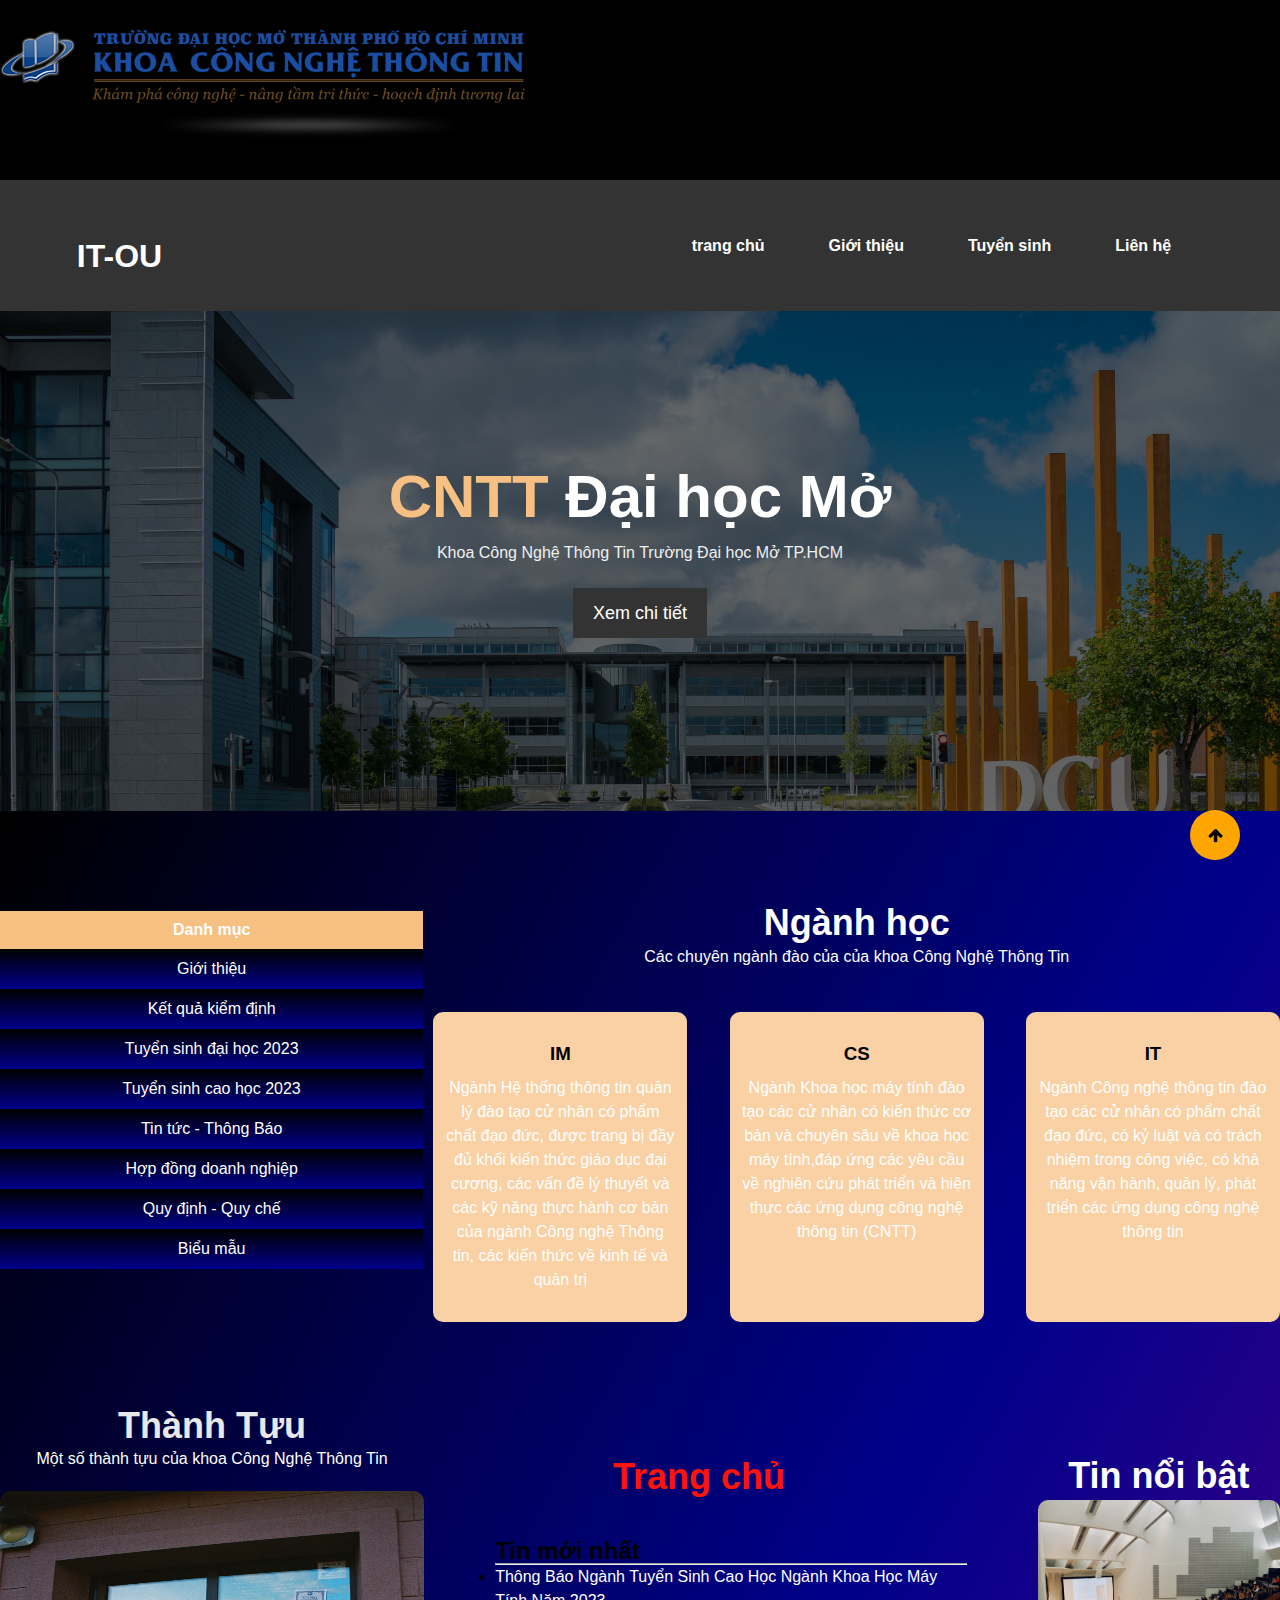
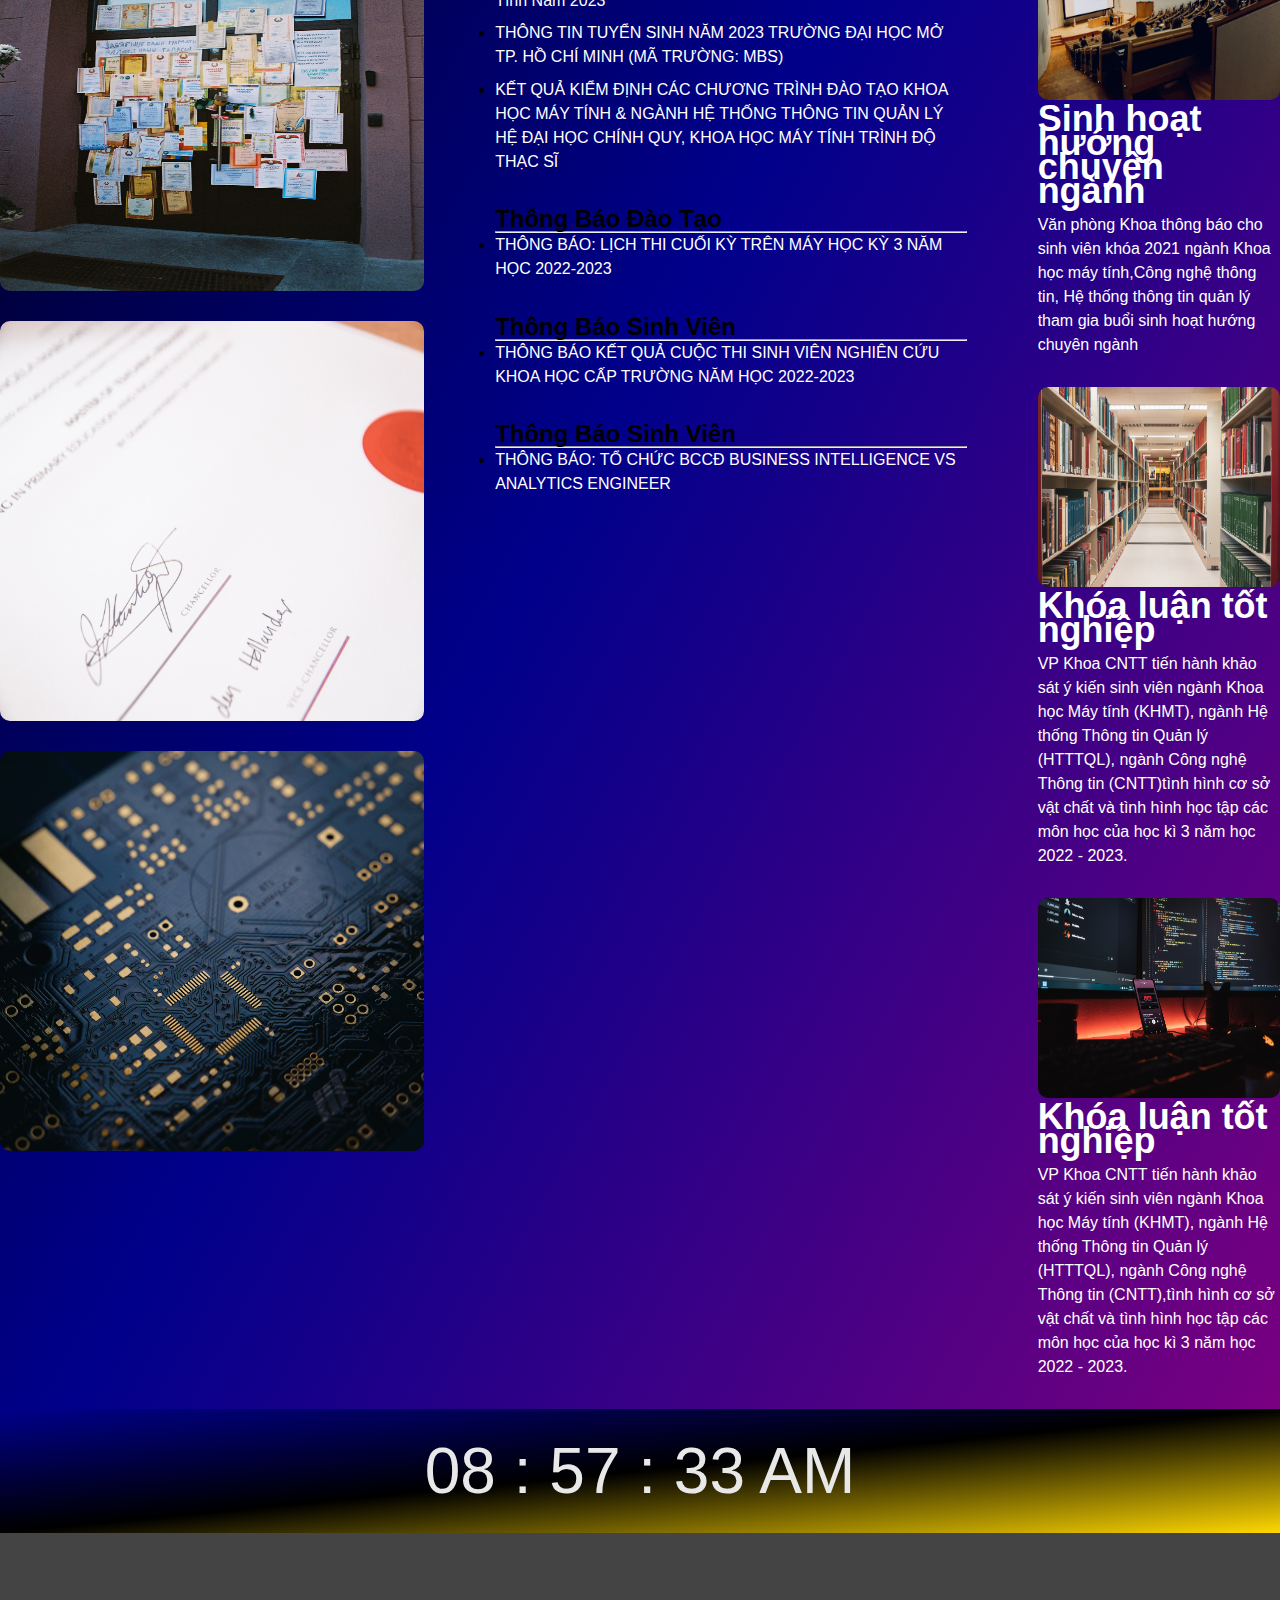
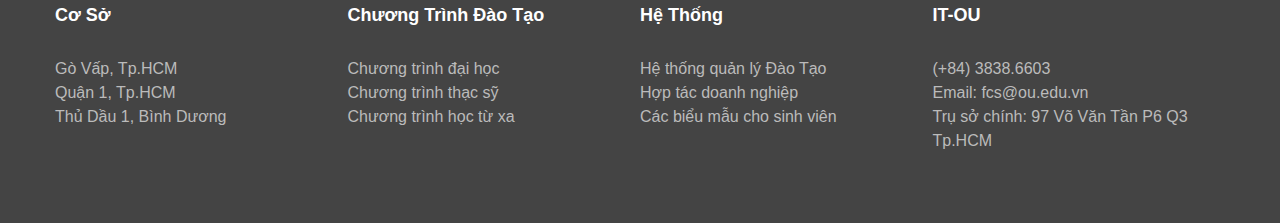
==== commit 50084142: "SuaDoi" ====
--- a/index.html
+++ b/index.html
@@ -7,7 +7,8 @@
     <meta name="keywords" content="cntt, công nghệ thông tin, Đại học Mở, OU">
     <link rel="stylesheet" href="../CSS/style.css">
     <link rel="stylesheet" href="https://cdnjs.cloudflare.com/ajax/libs/font-awesome/4.7.0/css/font-awesome.min.css">
-    <title>Khoa công nghệ thông tin Trang chủ</title>
+    <link rel="icon" href="../IMG/logoou.jpg">
+    <title>Trang chủ</title>
 </head>
 <body>
     <header>
@@ -17,20 +18,16 @@
                 <img src="../IMG/LOGO.png" alt="OU">
             </div>
         </div>
-            <nav class="navbar">
+            <nav class="navbar" id="myhead">
                 <h1 class="logo"><a href="index.html">IT-OU</a></h1>
                 <div class="navbar-link" id="navLinks">
                     <i class="fa fa-times" onclick="hideMenu()"></i>
-                    <ul>
-                        <li><a href="index.html">Trang Chủ</a></li>
-                        <li><a href="about.html">Giới Thiệu</a></li>
-                        <li><a href="tuyensinh.html">Tuyển Sinh</a></li>
-                        <li><a href="contact.html">Liên Hệ</a></li>
+                    <ul id="menu"><!--JSON menu-->
+                       
                     </ul>
                 </div>
                 <i class="fa fa-bars" onclick="showMenu()"></i>
         </nav>
-        
         <!--showcase-->
         <div class="showcase">
                 <div class="showcase-content">
@@ -59,56 +56,25 @@
                 <li><a href="quydinh.html">Quy định - Quy chế</a></li>
                 <li><a href="bieumau.html">Biểu mẫu</a></li>
             </ul>
+
         </section>
         <section class="major col2">
             <h1>Ngành học</h1>
             <p>Các chuyên ngành đào của của khoa Công Nghệ Thông Tin</p>
             <!--Ngành--> 
             <div class="major-row" id="major-row">
-                
-                <!---
-                <div class="major-col">
-                    <h3>CS</h3>
-                    <p>Ngành Khoa học máy tính đào tạo các cử nhân có kiến thức cơ bản và chuyên sâu về khoa học máy tính
-                    đáp ứng các yêu cầu về nghiên cứu phát triển và hiện thực các ứng dụng công nghệ thông tin (CNTT)</p>
-                </div>
-                <div class="major-col">
-                    <h3>IT</h3>
-                    <p>Ngành Công nghệ thông tin đào tạo các cử nhân có phẩm chất đạo đức, có kỷ luật và có trách nhiệm trong công việc
-                        có khả năng vận hành, quản lý, phát triển các ứng dụng công nghệ thông tin
-                    </p>
-                </div>
-                -->
+                <!--JSON globalrow-->
             </div>
         </section>
     </section>
         <!--Thành tựu-->
         <section class="flex column3">
-        <section class="global">
+        <section class="global" id="global">
             <h1>Thành Tựu</h1>
             <p>Một số thành tựu của khoa Công Nghệ Thông Tin</p>
-
+            <!--JSON global-->
             
-            <div class="global-row">
-                <div class="global-col">
-                    <img src="../IMG/Thành tích.jpg">
-                    <div class="layer">
-                       <h3>Thành Tích</h3> 
-                    </div>
-                </div>
-                <div class="global-col">
-                    <img src="../IMG/kiểm định.jpg">
-                    <div class="layer">
-                        <h3>Kiểm Định</h3>
-                    </div>
-                </div>
-                <div class="global-col">
-                    <img src="../IMG/Nghiên cứu.jpg">
-                    <div class="layer">
-                        <h3>Nghiên Cứu</h3>
-                    </div>
-                </div>
-            </div>
+            
         </section> 
         <section class="content-middle column">
             <section class="padding-bottom">
@@ -139,84 +105,28 @@
         <!--Tin nổi bật-->
         <section class="new">
             <h1>Tin nổi bật</h1>
-            <div class="new-row">
-                <!--
-                <div class="new-content">
-                    <img src="../IMG/sinh viên.jpg" alt="Sinh viên">
-                    <h4>Sinh hoạt hướng chuyên ngành</h4>
-                    <p>Văn phòng Khoa thông báo cho sinh viên khóa 2021 ngành Khoa học máy tính,
-                         Công nghệ thông tin, Hệ thống thông tin quản lý tham gia buổi sinh hoạt hướng chuyên ngành</p>
-                </div>
-                <div class="new-content">
-                    <img src="../IMG/thư viện.jpg" alt="Thư viện">
-                    <h4>Khóa luận tốt nghiệp</h4>
-                    <p>Lịch bảo vệ khóa luận tốt nghiệp học kỳ 2 năm học 2022-2023
-                        ngành khoa học máy tính, hệ thống thông tin quản lý, công nghệ thông tin - khóa 2019
-                        </p>
-                </div>
-                <div class="new-content">
-                    <img src="../IMG/đồ án.jpg" alt="Đồ án">
-                    <h4>Khảo sát ý kiến sinh viên</h4>
-                    <p>VP Khoa CNTT tiến hành khảo sát ý kiến sinh viên ngành Khoa học Máy tính (KHMT), ngành Hệ thống Thông tin Quản lý (HTTTQL), ngành Công nghệ Thông tin (CNTT)
-                        tình hình cơ sở vật chất và tình hình học tập các môn học của học kì 3 năm học 2022 - 2023.</p>
-                </div>
-                -->
+            <div class="new-row" id="new-row">
+                <!--JSON new-->
             </div>
         </section>
     </section>
-    <div> 
-        <!--go to top-->
-        <a href="#"  id="backtop"onclick="goToTop()">
-            <i class="fa fa-arrow-up" ></i>
-        </a>
-    </div> 
     <div id="digital-clock"></div>
     </main>
-
+    <div id="backtop" onclick="goToTop()">
+            <i class="fa fa-arrow-up" ></i>
+        </div>
     <footer>
         
         <div class="container-foot">
-            <div class="foot-row">
-                <div class="foot-col">
-                    <h4>Cơ sở</h4>
-                    <ul>
-                        <li><a href="#">Gò Vấp, Tp.HCM</a></li>
-                        <li><a href="#">Quận 1, Tp.HCM</a></li>
-                        <li><a href="#">Thủ Dầu 1, Bình Dương</a></li>
-                    </ul>
-                </div>
-                <div class="foot-col">
-                    <h4>Chương trình đào tạo</h4>
-                    <ul>
-                        <li><a href="#">Chương trình đại học</a></li>
-                        <li><a href="#">Chương trình thạc sỹ</a></li>
-                        <li><a href="#">Chương trình học từ xa</a></li>
-                    </ul>
-                </div>
-                <div class="foot-col">
-                    <h4>Hệ thống</h4>
-                    <ul>
-                        <li><a href="">Hệ thống quản lý Đào Tạo</a></li>
-                        <li><a href="">Hợp tác doanh nghiệp</a></li>
-                        <li><a href="">Các biểu mẫu cho sinh viên</a></li>
-    
-    
-                    </ul>
-                </div>
-                <div class="foot-col">
-                    <h4>IT-OU</h4>
-                    <ul>
-                        <li><a href="#">(+84) 3838.6603</a></li>
-                        <li><a href="#">Email: fcs@ou.edu.vn</a></li>
-                        <li><a href="#">Trụ sở chính: 97 Võ Văn Tần P6 Q3 Tp.HCM</a></li>
-                    </ul>
-                </div>
+            <div class="foot-row" id="foot-row">
+                <!--JSON footcol-->
     
             </div>
         </div>
     </footer>
-    <script src=".JS/main.js"></script>
-    <script src=".JS/backtotop.js"></script>
+    <script src="../JS/main.js"></script>
+    <script src="../JS/vMenu.js"></script>
+    
     
 </body>
 
--- a/CSS/style.css
+++ b/CSS/style.css
@@ -2,8 +2,7 @@
 html,body{
     font-family: 'Segoe UI', Tahoma, Geneva, Verdana, sans-serif;
     line-height: 1.5em;
-
-}
+}   
 *{
     margin: 0;
     padding: 0;
@@ -16,6 +15,10 @@
 
 p{
     margin: 10px 0;
+    color:#f0f0f0;
+}
+main{
+    background:linear-gradient(to bottom right,black,darkblue,purple);
 }
             /*Navigation*/
 header{
@@ -28,19 +31,18 @@
 
 .OU{
     width:100%;
-    height:100px;
+    height:180px;
     background-size: cover;
     background-position:center;
 }
-.OU img{
-    max-width:80%;
-    height:120px;
+.logo{
+    color:darkred;
 }
 .backg1{
-    
+
     background-color:black;
     width:100%;
-    height:120px;
+    height:180px;
     
 }
 .backg1 img{
@@ -63,6 +65,7 @@
 .navbar h1{
     flex: 100%;
     text-align: left;
+    color:darkred;
 }
 .navbar-link{
     flex: 100%;
@@ -79,11 +82,13 @@
 }
 .navbar a{
     color: #fff;
+    font-weight:600;
 }
 .navbar ul li a{
     display: block;
     padding: 20px;
     text-align: center;
+    
 }
 .navbar ul li a:hover{
     background: #444;
@@ -105,6 +110,16 @@
 nav .fa{
     display:none;
 }
+
+.sticky{
+    position:fixed;
+    top:0;
+    width:100%;
+}
+.text{
+    color:#f7c083;
+}
+
 /*title mỗi trang */
 @keyframes hien{
     from{
@@ -120,17 +135,21 @@
 div[title]{
     color:#ff1409;
     animation:hien 3s ease-in-out;
-    background-image:linear-gradient(to left right,purple,darkblue,black);
-    width:100%;
-    height:80px;
+    width:100%;
     transform:translate(25%);
     padding-top:30px;
     box-sizing:border-box;
     font-size:36px;
     font-weight: 800;
+    text-shadow: #f7c083;
+    margin-bottom:50px ;
 }
 /*responsive*/
 @media(max-width: 700px){
+    html,body{
+        padding:0;
+        margin:0;
+    }
     .OU{
         width:100%;
     }
@@ -155,12 +174,11 @@
         background-color: #f7c083;
         height: 100vh;
         width: 200px;
-        top:0%;
-        right:-250px;
+        top:0;
+        right:0;
+        left:-250px;
         text-align: left;
         z-index: 2;
-        
-        
     }
     nav .fa{
         display: block;
@@ -177,6 +195,7 @@
     }
     .column2{
         flex-direction:column;
+        width:100%;
     }
     .column2 .col1{
         width:100%;
@@ -197,6 +216,12 @@
         height:300px;
         width:80%;
     }
+    #digital-clock{
+        flex-direction: column;
+        width:100%;
+        line-height:3rem;
+    }
+    
 }
 /*Ket qua kiem dinh*/
 .photo img{
@@ -262,6 +287,7 @@
 ul.v-menu{
     flex-direction:column ;
     width:100%;
+    
 }
 ul.v-menu li{
     
@@ -269,6 +295,7 @@
     height:40px;
     line-height:40px;
     border-bottom:1px solid #e8e8e8;
+    
     
 }
 
@@ -281,6 +308,7 @@
     display:block;
     width:auto;
 }
+
 ul.v-menu li a:hover {
     color:yellow !important;
     background:linear-gradient(darkblue,black);
@@ -310,7 +338,12 @@
 .major h1{
     font-size: 36px;
     font-weight: 600;
-}
+    color:white;
+}
+.major p{
+    color:white;
+}
+
 .major-col h3{
     text-align: center;
     font-weight: 600;
@@ -323,7 +356,9 @@
 @media(max-width: 700px){
     .major-row{
         flex-direction: column;
-    }
+        
+    }
+    
 }
 
 /*Global*/
@@ -334,6 +369,7 @@
     padding-top: 50px;
     float:left;
 }
+
 .global-row{
     margin-top: 5%;
     justify-content: space-between;
@@ -346,7 +382,7 @@
     position: relative;
 }
 .global p{
-    color: #444;
+    color: white;
     font-size: 16px;
     font-weight: 300;
     line-height: 22px;
@@ -354,6 +390,7 @@
 .global h1{
     font-size: 36px;
     font-weight: 600;
+    color:#e8e8e8;
 }
 
 .global-col img{
@@ -369,6 +406,7 @@
     top: 0;
     left: 0;
     transition: 0.5s;
+    text-align:center;
 }
 .layer:hover{
     background: rgba(255,187,152,0.8);
@@ -430,7 +468,7 @@
     display: list-item;
 }
 .content-middle ul li a{
-    color:blue;
+    color:white;
 }
 .content-middle .padding-bottom {
     padding-bottom: 25px;
@@ -440,6 +478,7 @@
 }
 .column{
     flex-direction:column ;
+    
 }
 /*News*/
 .new{
@@ -467,15 +506,54 @@
 .new h1{
     font-size: 36px;
     font-weight: 600;
+    color:white;
+}
+.new p{
+    color:white;
 }
 .new-content h4{
-    font-size: 16px;
+    font-size: 36px;
     font-weight: 600;
-}
+    color:white;
+}
+.lienket{
+    background:darkmagenta;
+    color:white;
+    font-weight:800;
+    padding-top:20px;
+    font-size: 36px;
+    justify-content: center;
+   height:80px;
+}
+
+.slider{
+    margin:30px auto;
+    width:70%;
+}
+.img-box img{
+    width:100%;
+    height:150px;
+}
+.img-box{
+    width:100%;
+    
+}
+.slider-content-item{
+    padding:10px;
+}
+
 @media(max-width: 700px){
     .new-row{
         flex-direction: column;
-    }
+    
+    }.slider{
+        width:100%;
+    }
+    .img-box img{
+        width:50%;
+        margin-top:-20px;
+    }
+    
 }
 /*Footer*/
 .container-foot{
@@ -528,8 +606,8 @@
     }
 }
 /*style đồng hồ */
-#digital-clock {
-    background-color: #66ffff;
+#digital-clock{
+    background-image:linear-gradient(to bottom right,darkblue,black,gold);
     width: 100%;
     margin: auto;
     padding-top: 50px;
@@ -537,21 +615,22 @@
     font-family: 'Open Sans Condensed', sans-serif;
     font-size: 64px;
     text-align: center;
-    box-shadow: 0 4px 8px 0 rgba(0, 0, 0, 0.2), 0 6px 20px 0 rgba(0, 0, 0, 0.19);
+    color:#e8e8e8;
   }
 /*go to top*/
 #backtop{
     width:50px;
     height:50px;
     background:orange;
-    color:#f0f0f0;
+    color:black;
     display:flex;
     justify-content: center;
     align-items: center;
     border-radius:50%;
     position:fixed;
     bottom:40px;
-    right:20px;
+    right:40px;
+    cursor:pointer;
 }
 
                     /* about us*/
@@ -598,6 +677,34 @@
     font-size:24px;
 
  }
+ .yellow{
+    color:yellow;
+ }
+ 
+ .imgs{
+    width:80%;
+    margin:10px auto;
+ }
+ .img-content{
+    width:100%;
+    padding-bottom:20px;
+    height:300px;
+    
+ }
+
+ .btn{
+    border:none;
+    outline:none;
+    background:gray;
+    padding:2px 6px;
+    font-size:20px;
+    color:#ddd;
+    margin:3px auto;
+    cursor:pointer;
+ }
+ .btn:hover{
+    background:orange;
+ }
  /*responsive*/
  @media(max-width: 700px){
     .about-us-row{
@@ -639,16 +746,17 @@
     height: 400px;
 }
 .tuyensinh-left h2{
-    color: #222;
+    color:white;
     font-weight: 600;
     margin: 30px 0;
 }
 .tuyensinh-left p{
-    color: #888;
+    color: white;
     padding: 0;
 }
 .tuyensinh-right{
-    flex-basis: 32%;  
+    flex-basis: 32%;
+    
 }
 @keyframes doimau{
     0% {background-color:#f7c083;}
@@ -670,7 +778,7 @@
     display: flex;
     align-items: center;
     justify-content: space-between;
-    color: #555;
+    color: white;
     padding: 8px;
     box-sizing: border-box;
     background:linear-gradient(blue,#0099ff);
@@ -681,6 +789,7 @@
     border: 1px solid #ccc;
     margin: 50px 0;
     padding: 10px 20px;
+    background-color:#66ffff;
 }
 .comment h3{
     text-align: left;
@@ -690,10 +799,22 @@
     padding: 10px;
     margin: 15px 0;
     box-sizing: border-box;
-    border: none;
     outline: none;
     background-color: #f0f0f0;
 }
+.comment-form label{
+    color: darkslategray;
+}
+.loi{ 
+    border:2px solid red;
+    background-color:yellow;
+    padding:6px;
+}
+#baoloi { 
+    background: darksalmon; 
+    color:ghostwhite;
+    text-align: center; 
+  }
  /*responsive*/
  @media(max-width: 700px){
     .tuyensinh-row{
@@ -731,7 +852,6 @@
     width: 80%;
     margin: auto;
  }
-
  .contact-row{
     margin-top: 5%;
     display: flex;
@@ -755,7 +875,7 @@
  .contact-col div h5{
     font-size: 20px;
     margin-bottom: 5px;
-    color: #444;
+    color: white;
     font-weight: 400;
  }
  .contact-col input, .contact-col textarea{
@@ -787,4 +907,45 @@
     font-size: 60px;
     line-height: 1.2em;
     margin-bottom: 120px;
- }+ }
+
+.items{
+    width:80%;
+    max-height:1500px;
+    position:relative;
+    text-align:center;
+}
+.item{
+    height:300px;
+    width:100%;
+    
+}
+.items div div{
+    color:yellow;
+    font-size:20px;
+    text-align:center;
+}
+ol.list{
+    color:yellow;
+}
+ol.list > li ol.sublist > li{
+    color:yellow;
+}
+ol.list > li ol.sublist > li > ul > p {
+    color:white;
+}
+ol.list > li ol.sublist > li > ul > li{
+    color:white;
+}
+.thongtin{
+    color:white;
+    background-color:black;
+    
+    font-size:1.2em;
+    height:80px;
+    
+    position:relative;
+    
+    bottom:60px;
+}
+
